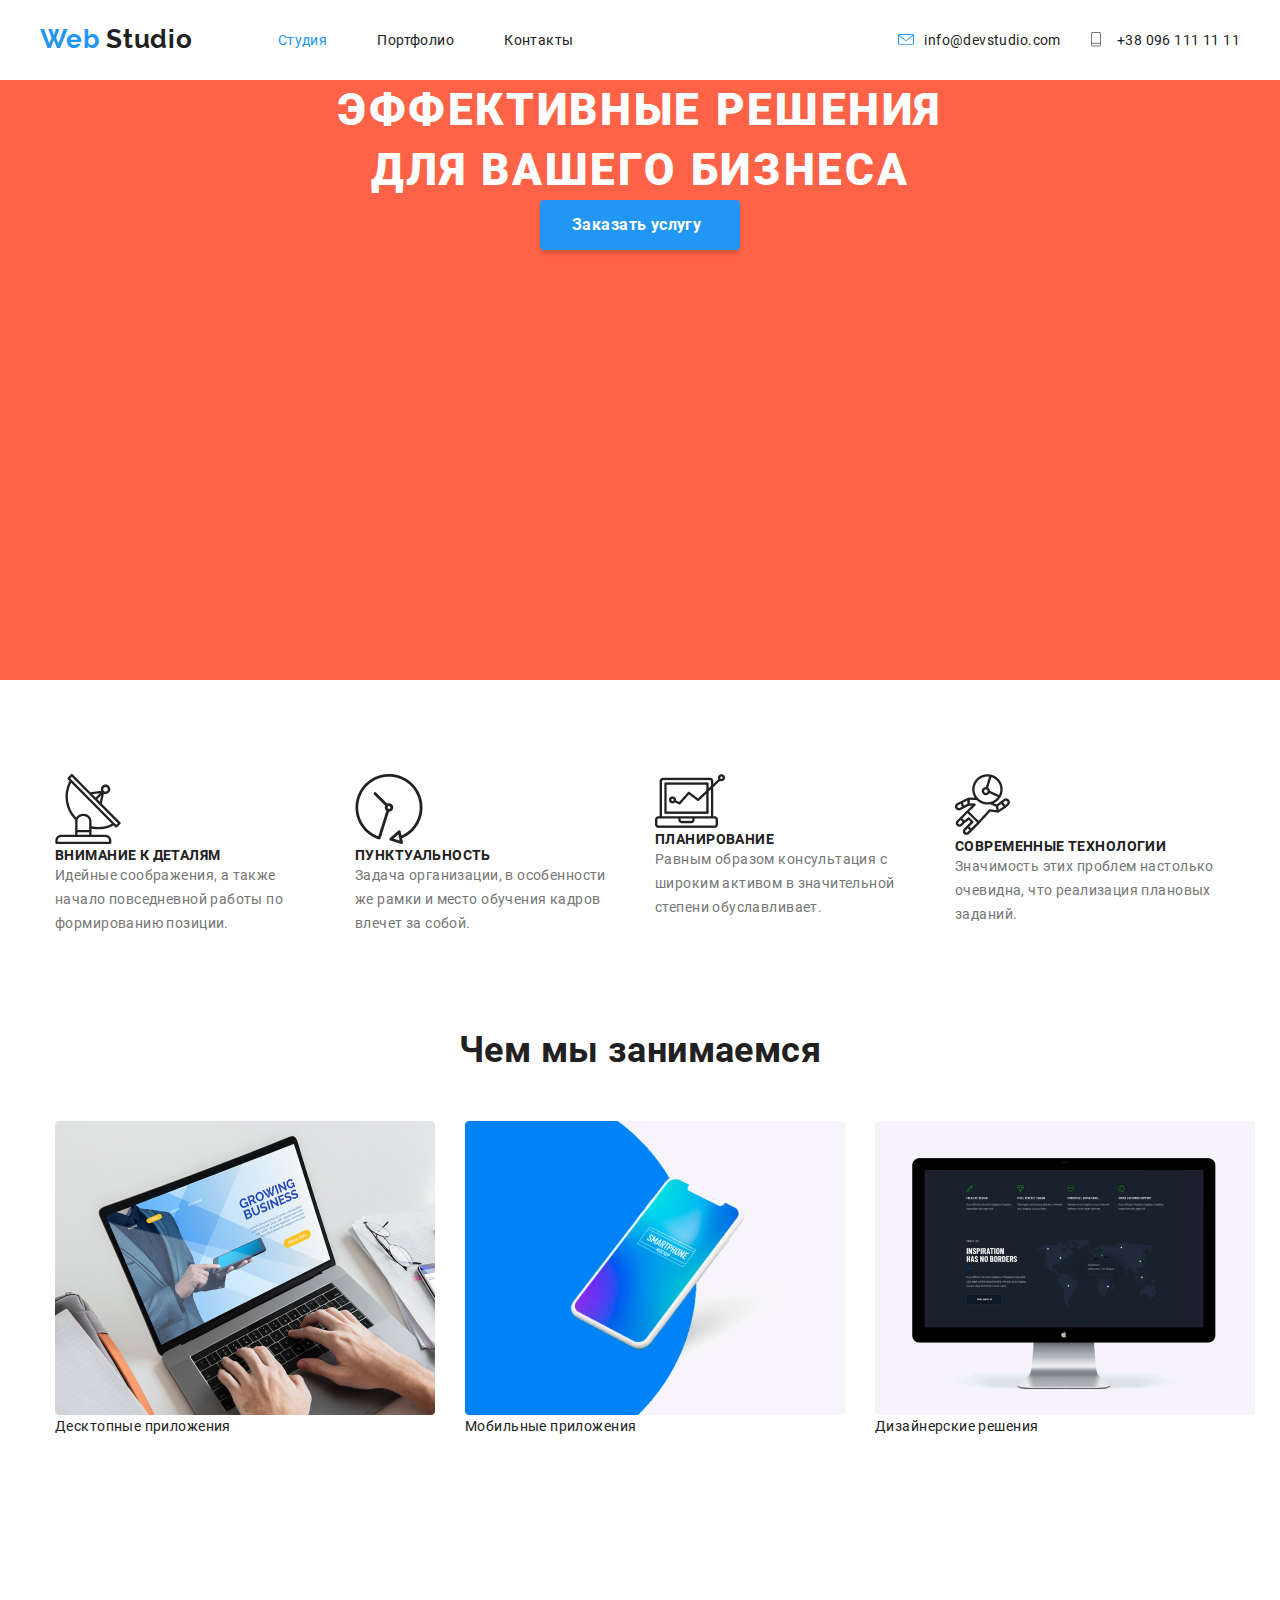
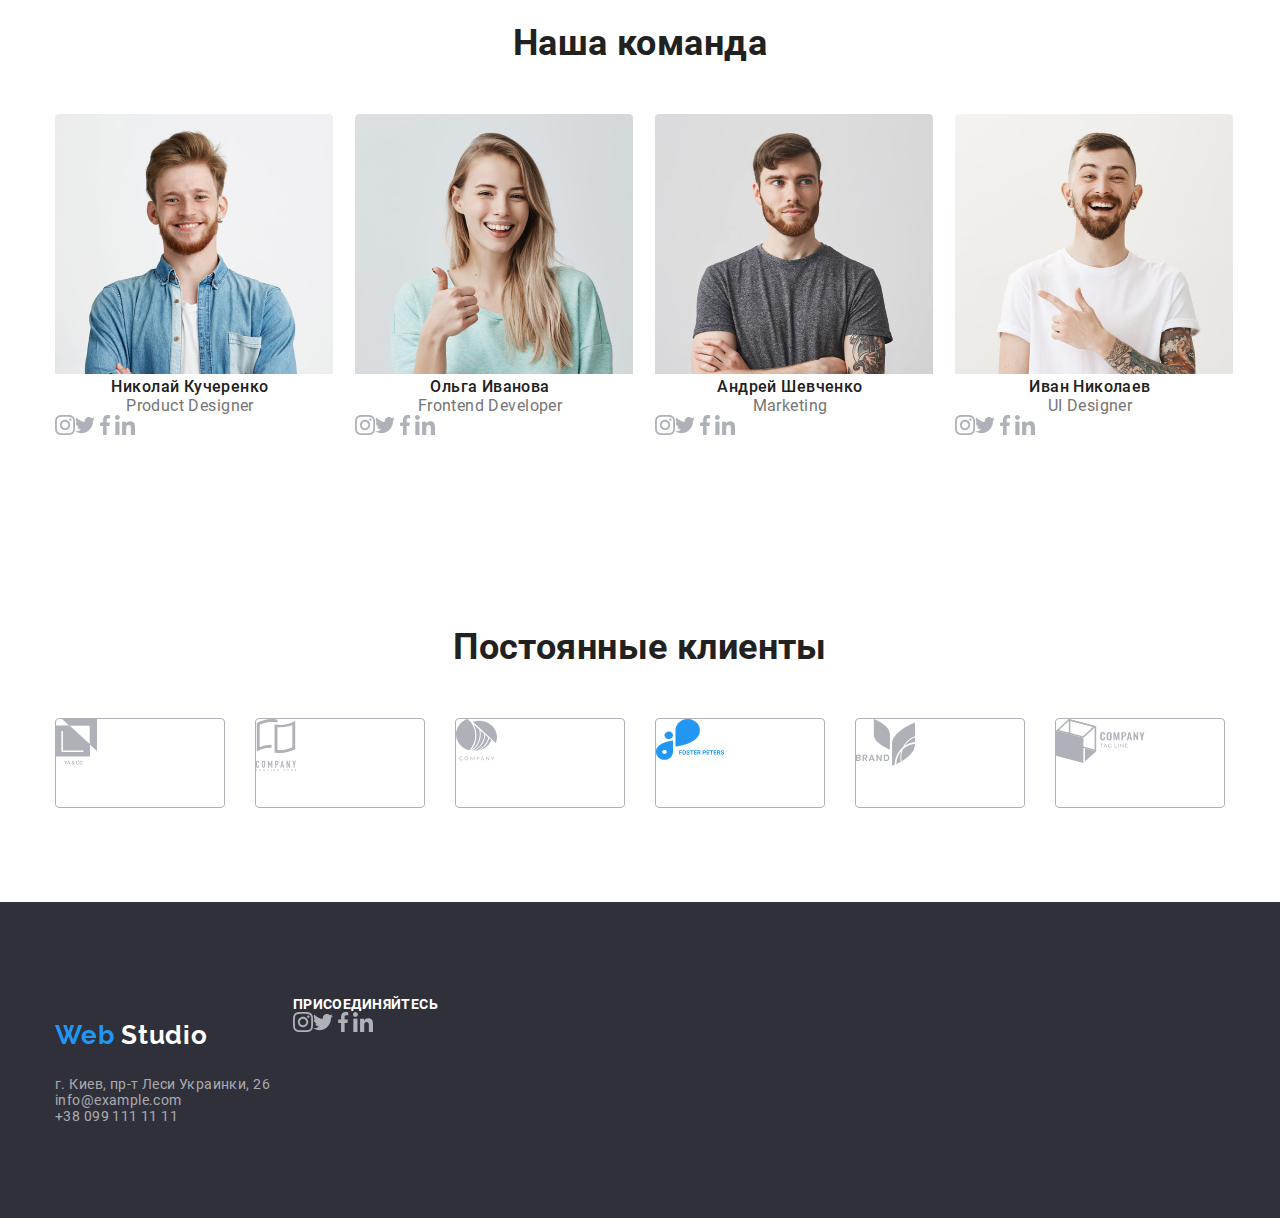
==== goit-markup-hw-03/index.html @ 06dd1770 "HW 3" ====
<!DOCTYPE html>
<html lang="en">
  <head>
    <meta charset="UTF-8" />
    <meta name="viewport" content="width=device-width, initial-scale=1.0" />
    <link rel="stylesheet" href="./css/normalizer.css" />
    <link rel="stylesheet" href="./css/main.css" />
    <link rel="stylesheet" href="./css/header.css" />
    <link rel="stylesheet" href="./css/index.css" />
    <link rel="stylesheet" href="./css/footer.css" />
    <title>Document</title>
  </head>
  <body class="body">
    <!-- Header -->
    <header class="header container">
      <a href="" class="logo-link link"
        ><span class="logo-first-word">Web</span> Studio
      </a>
      <nav class="navigation">
        <ul class="nav-items all-list">
          <li class="nav-item">
            <a href="./index.html" class="nav-link link active-page">Студия</a>
          </li>
          <li class="nav-item">
            <a href="./portfolio.html" class="nav-link link">Портфолио</a>
          </li>
          <li class="nav-item">
            <a href="" class="nav-link link">Контакты</a>
          </li>
        </ul>
      </nav>
      <ul class="contact-items all-list">
        <li class="contscts-item">
          <a href="" class="nav-link email-icon link"> info@devstudio.com</a>
        </li>
        <li class="contscts-item">
          <a href="" class="nav-link phone-icon link">+38 096 111 11 11</a>
        </li>
      </ul>
    </header>

    <!-- Main -->
    <main class="main">
      <section class="hero">
        <h1 class="hero-title">эффективные решения для вашего бизнеса</h1>
        <a href="" class="order-service-link link">Заказать услугу</a>
      </section>

      <!-- Section Advantages -->

      <section class="section container no-padding-bottom">
        <ul class="advantages-items all-list">
          <li class="advantages-item">
            <div class="advantage-icon-wrapper">
              <img
                src="./images/section-advantage/arial.svg"
                alt="details"
                class="advantage-img"
              />
            </div>
            <p class="advantage-title">Внимание к деталям</p>
            <p class="advantage-txt">
              Идейные соображения, а также начало повседневной работы по
              формированию позиции.
            </p>
          </li>
          <li class="advantages-item">
            <div class="advantage-icon-wrapper">
              <img
                src="./images/section-advantage/advantage-clock.png"
                alt="punctual"
                class="advantage-img"
              />
            </div>
            <p class="advantage-title">Пунктуальность</p>
            <p class="advantage-txt">
              Задача организации, в особенности же рамки и место обучения кадров
              влечет за собой.
            </p>
          </li>
          <li class="advantages-item">
            <div class="advantage-icon-wrapper">
              <img
                src="./images/section-advantage/advanttage-graph.png"
                alt="planning"
                class="advantage-img"
              />
            </div>
            <p class="advantage-title">Планирование</p>
            <p class="advantage-txt">
              Равным образом консультация с широким активом в значительной
              степени обуславливает.
            </p>
          </li>
          <li class="advantages-item">
            <div class="advantage-icon-wrapper">
              <img
                src="./images/section-advantage/advantage-astronaut.png"
                alt="technologie"
                class="advantage-img"
              />
            </div>
            <p class="advantage-title">Современные технологии</p>
            <p class="advantage-txt">
              Значимость этих проблем настолько очевидна, что реализация
              плановых заданий.
            </p>
          </li>
        </ul>
      </section>

      <!-- Section What We Do -->

      <section class="section container">
        <h2 class="section-title">Чем мы занимаемся</h2>
        <ul class="list-services all-list">
          <li class="item-service">
            <img
              src="./images/section-service/laptop.png"
              alt="desctop applications"
            />
            <p class="service-title">Десктопные приложения</p>
          </li>
          <li class="item-service">
            <img
              src="./images/section-service/phone.png"
              alt="mobile applications"
            />
            <p class="service-title">Мобильные приложения</p>
          </li>
          <li class="item-service">
            <img
              src="./images/section-service/desctop.png"
              alt="design solutions"
            />
            <p class="service-title">Дизайнерские решения</p>
          </li>
        </ul>
      </section>

      <!-- Section Our Team -->

      <section class="section container">
        <h2 class="section-title">Наша команда</h2>
        <ul class="list-our-team all-list">
          <li class="item-team">
            <img
              src="./images/our-team/john-smith.png"
              alt="john-smith"
              width="278"
              height="260"
            />
            <p class="employee-name">Николай Кучеренко</p>
            <p class="employee-status">Product Designer</p>
            <ul class="list-social-network">
              <li class="item-social-network">
                <a href="" class="link-social-network">
                  <img
                    src="./images/social-network-icons/instagram.svg"
                    alt="instagram"
                  />
                </a>
              </li>
              <li class="item-social-network">
                <a href="" class="link-social-network">
                  <img
                    src="./images/social-network-icons/twitter.svg"
                    alt="twitter"
                  />
                </a>
              </li>
              <li class="item-social-network">
                <a href="" class="link-social-network">
                  <img
                    src="./images/social-network-icons/facebook.svg"
                    alt="facebook"
                  />
                </a>
              </li>
              <li class="item-social-network">
                <a href="" class="link-social-network">
                  <img
                    src="./images/social-network-icons/linkedin.svg"
                    alt="linkedin"
                  />
                </a>
              </li>
            </ul>
          </li>
          <li class="item-team">
            <img
              src="./images/our-team/marta-stewart.png"
              alt="marta-stewart"
              width="278"
              height="260"
            />
            <p class="employee-name">Ольга Иванова</p>
            <p class="employee-status">Frontend Developer</p>
            <ul class="list-social-network">
              <li class="item-social-network">
                <a href="" class="link-social-network">
                  <img
                    src="./images/social-network-icons/instagram.svg"
                    alt="instagram"
                  />
                </a>
              </li>
              <li class="item-social-network">
                <a href="" class="link-social-network">
                  <img
                    src="./images/social-network-icons/twitter.svg"
                    alt="twitter"
                  />
                </a>
              </li>
              <li class="item-social-network">
                <a href="" class="link-social-network">
                  <img
                    src="./images/social-network-icons/facebook.svg"
                    alt="facebook"
                  />
                </a>
              </li>
              <li class="item-social-network">
                <a href="" class="link-social-network">
                  <img
                    src="./images/social-network-icons/linkedin.svg"
                    alt="linkedin"
                  />
                </a>
              </li>
            </ul>
          </li>
          <li class="item-team">
            <img
              src="./images/our-team/robert-jakis.png"
              alt="robert-jakis"
              width="278"
              height="260"
            />
            <p class="employee-name">Андрей Шевченко</p>
            <p class="employee-status">Marketing</p>
            <ul class="list-social-network">
              <li class="item-social-network">
                <a href="" class="link-social-network">
                  <img
                    src="./images/social-network-icons/instagram.svg"
                    alt="instagram"
                  />
                </a>
              </li>
              <li class="item-social-network">
                <a href="" class="link-social-network">
                  <img
                    src="./images/social-network-icons/twitter.svg"
                    alt="twitter"
                  />
                </a>
              </li>
              <li class="item-social-network">
                <a href="" class="link-social-network">
                  <img
                    src="./images/social-network-icons/facebook.svg"
                    alt="facebook"
                  />
                </a>
              </li>
              <li class="item-social-network">
                <a href="" class="link-social-network">
                  <img
                    src="./images/social-network-icons/linkedin.svg"
                    alt="linkedin"
                  />
                </a>
              </li>
            </ul>
          </li>
          <li class="item-team">
            <img
              src="./images/our-team/martin-doe.png"
              alt="martin-doe"
              width="278"
              height="260"
            />
            <p class="employee-name">Иван Николаев</p>
            <p class="employee-status">UI Designer</p>
            <ul class="list-social-network">
              <li class="item-social-network">
                <a href="" class="link-social-network">
                  <img
                    src="./images/social-network-icons/instagram.svg"
                    alt="instagram"
                  />
                </a>
              </li>
              <li class="item-social-network">
                <a href="" class="link-social-network">
                  <img
                    src="./images/social-network-icons/twitter.svg"
                    alt="twitter"
                  />
                </a>
              </li>
              <li class="item-social-network">
                <a href="" class="link-social-network">
                  <img
                    src="./images/social-network-icons/facebook.svg"
                    alt="facebook"
                  />
                </a>
              </li>
              <li class="item-social-network">
                <a href="" class="link-social-network">
                  <img
                    src="./images/social-network-icons/linkedin.svg"
                    alt="linkedin"
                  />
                </a>
              </li>
            </ul>
          </li>
        </ul>
      </section>

      <!-- Section Clietns -->

      <section class="section container">
        <h2 class="section-title">Постоянные клиенты</h2>
        <ul class="list-clients all-list">
          <li class="item-client">
            <a href="" class="clients-link"
              ><img src="./images/clients-logo/client-1.svg" alt="client"
            /></a>
          </li>
          <li class="item-client">
            <a href="" class="clients-link"
              ><img src="./images/clients-logo/client-2.svg" alt="client"
            /></a>
          </li>
          <li class="item-client">
            <a href="" class="clients-link"
              ><img src="./images/clients-logo/client-3.svg" alt="client"
            /></a>
          </li>
          <li class="item-client">
            <a href="" class="clients-link"
              ><img src="./images/clients-logo/client-4.svg" alt="client"
            /></a>
          </li>
          <li class="item-client">
            <a href="" class="clients-link"
              ><img src="./images/clients-logo/client-5.svg" alt="client"
            /></a>
          </li>
          <li class="item-client">
            <a href="" class="clients-link"
              ><img src="./images/clients-logo/client-6.svg" alt="client"
            /></a>
          </li>
        </ul>
      </section>
    </main>

    <!-- Footer -->

    <footer class="footer">
      <div class="container footer-flex">
        <div class="footer-address">
          <a href="/" class="logo-link link">
            <span class="logo-first-word">Web</span> Studio
          </a>
          <p class="adress">г. Киев, пр-т Леси Украинки, 26</p>
          <p class="email">info@example.com</p>
          <p class="phone-number">+38 099 111 11 11</p>
        </div>
        <div class="footer-info">
          <p class="footer-item-title">присоединяйтесь</p>
          <ul class="list-social-network">
            <li class="item-social-network">
              <a href="" class="link-social-network">
                <img
                  src="./images/social-network-icons/instagram.svg"
                  alt="instagram"
                />
              </a>
            </li>
            <li class="item-social-network">
              <a href="" class="link-social-network">
                <img
                  src="./images/social-network-icons/twitter.svg"
                  alt="twitter"
                />
              </a>
            </li>
            <li class="item-social-network">
              <a href="" class="link-social-network">
                <img
                  src="./images/social-network-icons/facebook.svg"
                  alt="facebook"
                />
              </a>
            </li>
            <li class="item-social-network">
              <a href="" class="link-social-network">
                <img
                  src="./images/social-network-icons/linkedin.svg"
                  alt="linkedin"
                />
              </a>
            </li>
          </ul>
        </div>
        <div class="footer-form"></div>
      </div>
    </footer>
  </body>
</html>
---- goit-markup-hw-03/css/normalizer.css ----
/*! normalize.css v8.0.1 | MIT License | github.com/necolas/normalize.css */

/* Document
   ========================================================================== */

/**
 * 1. Correct the line height in all browsers.
 * 2. Prevent adjustments of font size after orientation changes in iOS.
 */

html {
  line-height: 1.15; /* 1 */
  -webkit-text-size-adjust: 100%; /* 2 */
}

/* Sections
     ========================================================================== */

/**
   * Remove the margin in all browsers.
   */

body {
  margin: 0;
}

/**
   * Render the `main` element consistently in IE.
   */

main {
  display: block;
}

/**
   * Correct the font size and margin on `h1` elements within `section` and
   * `article` contexts in Chrome, Firefox, and Safari.
   */

h1 {
  font-size: 2em;
  margin: 0.67em 0;
}

/* Grouping content
     ========================================================================== */

/**
   * 1. Add the correct box sizing in Firefox.
   * 2. Show the overflow in Edge and IE.
   */

hr {
  box-sizing: content-box; /* 1 */
  height: 0; /* 1 */
  overflow: visible; /* 2 */
}

/**
   * 1. Correct the inheritance and scaling of font size in all browsers.
   * 2. Correct the odd `em` font sizing in all browsers.
   */

pre {
  font-family: monospace, monospace; /* 1 */
  font-size: 1em; /* 2 */
}

/* Text-level semantics
     ========================================================================== */

/**
   * Remove the gray background on active links in IE 10.
   */

a {
  background-color: transparent;
}

/**
   * 1. Remove the bottom border in Chrome 57-
   * 2. Add the correct text decoration in Chrome, Edge, IE, Opera, and Safari.
   */

abbr[title] {
  border-bottom: none; /* 1 */
  text-decoration: underline; /* 2 */
  text-decoration: underline dotted; /* 2 */
}

/**
   * Add the correct font weight in Chrome, Edge, and Safari.
   */

b,
strong {
  font-weight: bolder;
}

/**
   * 1. Correct the inheritance and scaling of font size in all browsers.
   * 2. Correct the odd `em` font sizing in all browsers.
   */

code,
kbd,
samp {
  font-family: monospace, monospace; /* 1 */
  font-size: 1em; /* 2 */
}

/**
   * Add the correct font size in all browsers.
   */

small {
  font-size: 80%;
}

/**
   * Prevent `sub` and `sup` elements from affecting the line height in
   * all browsers.
   */

sub,
sup {
  font-size: 75%;
  line-height: 0;
  position: relative;
  vertical-align: baseline;
}

sub {
  bottom: -0.25em;
}

sup {
  top: -0.5em;
}

/* Embedded content
     ========================================================================== */

/**
   * Remove the border on images inside links in IE 10.
   */

img {
  border-style: none;
}

/* Forms
     ========================================================================== */

/**
   * 1. Change the font styles in all browsers.
   * 2. Remove the margin in Firefox and Safari.
   */

button,
input,
optgroup,
select,
textarea {
  font-family: inherit; /* 1 */
  font-size: 100%; /* 1 */
  line-height: 1.15; /* 1 */
  margin: 0; /* 2 */
}

/**
   * Show the overflow in IE.
   * 1. Show the overflow in Edge.
   */

button,
input {
  /* 1 */
  overflow: visible;
}

/**
   * Remove the inheritance of text transform in Edge, Firefox, and IE.
   * 1. Remove the inheritance of text transform in Firefox.
   */

button,
select {
  /* 1 */
  text-transform: none;
}

/**
   * Correct the inability to style clickable types in iOS and Safari.
   */

button,
[type="button"],
[type="reset"],
[type="submit"] {
  -webkit-appearance: button;
}

/**
   * Remove the inner border and padding in Firefox.
   */

button::-moz-focus-inner,
[type="button"]::-moz-focus-inner,
[type="reset"]::-moz-focus-inner,
[type="submit"]::-moz-focus-inner {
  border-style: none;
  padding: 0;
}

/**
   * Restore the focus styles unset by the previous rule.
   */

button:-moz-focusring,
[type="button"]:-moz-focusring,
[type="reset"]:-moz-focusring,
[type="submit"]:-moz-focusring {
  outline: 1px dotted ButtonText;
}

/**
   * Correct the padding in Firefox.
   */

fieldset {
  padding: 0.35em 0.75em 0.625em;
}

/**
   * 1. Correct the text wrapping in Edge and IE.
   * 2. Correct the color inheritance from `fieldset` elements in IE.
   * 3. Remove the padding so developers are not caught out when they zero out
   *    `fieldset` elements in all browsers.
   */

legend {
  box-sizing: border-box; /* 1 */
  color: inherit; /* 2 */
  display: table; /* 1 */
  max-width: 100%; /* 1 */
  padding: 0; /* 3 */
  white-space: normal; /* 1 */
}

/**
   * Add the correct vertical alignment in Chrome, Firefox, and Opera.
   */

progress {
  vertical-align: baseline;
}

/**
   * Remove the default vertical scrollbar in IE 10+.
   */

textarea {
  overflow: auto;
}

/**
   * 1. Add the correct box sizing in IE 10.
   * 2. Remove the padding in IE 10.
   */

[type="checkbox"],
[type="radio"] {
  box-sizing: border-box; /* 1 */
  padding: 0; /* 2 */
}

/**
   * Correct the cursor style of increment and decrement buttons in Chrome.
   */

[type="number"]::-webkit-inner-spin-button,
[type="number"]::-webkit-outer-spin-button {
  height: auto;
}

/**
   * 1. Correct the odd appearance in Chrome and Safari.
   * 2. Correct the outline style in Safari.
   */

[type="search"] {
  -webkit-appearance: textfield; /* 1 */
  outline-offset: -2px; /* 2 */
}

/**
   * Remove the inner padding in Chrome and Safari on macOS.
   */

[type="search"]::-webkit-search-decoration {
  -webkit-appearance: none;
}

/**
   * 1. Correct the inability to style clickable types in iOS and Safari.
   * 2. Change font properties to `inherit` in Safari.
   */

::-webkit-file-upload-button {
  -webkit-appearance: button; /* 1 */
  font: inherit; /* 2 */
}

/* Interactive
     ========================================================================== */

/*
   * Add the correct display in Edge, IE 10+, and Firefox.
   */

details {
  display: block;
}

/*
   * Add the correct display in all browsers.
   */

summary {
  display: list-item;
}

/* Misc
     ========================================================================== */

/**
   * Add the correct display in IE 10+.
   */

template {
  display: none;
}

/**
   * Add the correct display in IE 10.
   */

[hidden] {
  display: none;
}
---- goit-markup-hw-03/css/main.css ----
@import "./colors.css";
@import "./fonts.css";

* {
  margin: 0;
  padding: 0;
  box-sizing: border-box;
}

.container {
  width: 1200px;
  padding: 94px 15px;
  margin: auto;
}

.body {
  font-family: Roboto;
  font-style: normal;
  font-weight: normal;
  font-size: 14px;
  line-height: 16px;
  letter-spacing: 0.03em;
  color: var(--text-color-primery);
}

.link {
  text-decoration: none;
  color: var(--text-color-primery);
}

ul,
.all-list {
  list-style: none;
}

.no-padding-bottom {
  padding-bottom: 0;
}

.list-social-network {
  display: flex;
}
---- goit-markup-hw-03/css/header.css ----
@import "./colors.css";
@import "./fonts.css";

/* header */

.header {
  display: flex;
  width: 1230px;
  padding: 0 15px;
  margin: auto;
  flex-direction: row;
  align-items: center;
}

.logo-link {
  display: inline-block;

  font-family: Raleway;
  font-style: normal;
  font-weight: bold;
  font-size: 26px;
  line-height: 31px;
  letter-spacing: 0.03em;

  padding-top: 24px;
  padding-bottom: 25px;

  margin-right: 85px;
}

.logo-link > .logo-first-word {
  color: var(--accent-color);
}

.nav-link:hover,
.nav-link:focus {
  color: var(--accent-color);
}

.active-page {
  color: var(--accent-color);
}

.nav-items {
  display: flex;
}

.nav-link {
  display: block;
  padding-top: 32px;
  padding-bottom: 32px;

  /* text-align: center; */
}

.phone-icon::before,
.email-icon::before {
  content: "";
  display: block;
  float: left;
  width: 16px;
  height: 15px;
  margin: 0 10px 0 0;
}

.phone-icon::before {
  background: url("../images/header/icon-phone.svg") no-repeat;
}

.email-icon::before {
  background: url("../images/header/icon-email.svg") no-repeat;
  background-position: center;
}

.contact-items {
  display: flex;
  margin-left: auto;
}

.nav-item:not(:last-child) {
  margin-right: 50px;
}

.contscts-item:not(:last-child) {
  margin-right: 30px;
}
---- goit-markup-hw-03/css/index.css ----
@import "./colors.css";
@import "./fonts.css";

/* hero */

.hero {
  height: 600px;
  background-color: #ff6347;
}

.hero-title {
  display: block;
  padding: 0;
  width: 696px;
  margin: auto;

  font-weight: 900;
  font-size: 44px;
  line-height: 60px;
  text-align: center;
  letter-spacing: 0.06em;
  text-transform: uppercase;

  color: var(--title-primery-color);
}

.order-service-link {
  display: block;
  margin: auto;
  width: 200px;

  padding: 10px 32px;
  background: var(--accent-color);
  color: var(--title-primery-color);

  box-shadow: 0px 4px 4px rgba(0, 0, 0, 0.15);
  border-radius: 4px;

  font-weight: bold;
  font-size: 16px;
  line-height: 30px;
}

/* section all*/

.section-title {
  font-weight: bold;
  font-size: 36px;
  line-height: 42px;
  text-align: center;
  margin-bottom: 50px;
}

/* section advantage */

.advantage-title {
  font-weight: bold;
  line-height: 16px;
  text-transform: uppercase;
}

.advantage-txt {
  font-weight: normal;
  line-height: 24px;
  color: var(--text-color-secondary);
}

.advantages-items {
  display: flex;
}

.advantages-item {
  width: 270px;
}

.advantages-item:not(:last-child) {
  margin-right: 30px;
}

/* what we do */

.list-services {
  display: flex;
}

.item-service {
  width: 380px;
}

.item-service:not(:last-child) {
  margin-right: 30px;
}

/* section our team */

.employee-name,
.employee-status {
  font-size: 16px;
  line-height: 19px;
  text-align: center;
}

.employee-name {
  font-weight: 500;
}

.employee-status {
  color: var(--text-color-secondary);
}

.list-our-team {
  display: flex;
}

.item-team {
  width: 270px;
}

.item-team:not(:last-child) {
  margin-right: 30px;
}

.list-social-network {
  display: flex;
}

/* section clients */

.list-clients {
  display: flex;
}

.item-client:not(:last-child) {
  margin-right: 30px;
}

.clients-link {
  display: block;
  width: 170px;
  height: 90px;
  border: 1px solid #afb1b8;
  border-radius: 4px;
}
---- goit-markup-hw-03/css/footer.css ----
@import "./colors.css";
@import "./fonts.css";

.footer {
  color: var(--footer-primery-color);
  background-color: var(--footer-background-color);
}

.footer .logo-link {
  color: var(--footer-secondary-color);
}

.footer-flex {
    display: flex;
}

.footer-item-title {
  font-weight: bold;
  color: var(--title-primery-color);
  text-transform: uppercase;
}

.footer > .adress {
  color: var(--footer-secondary-color);
}
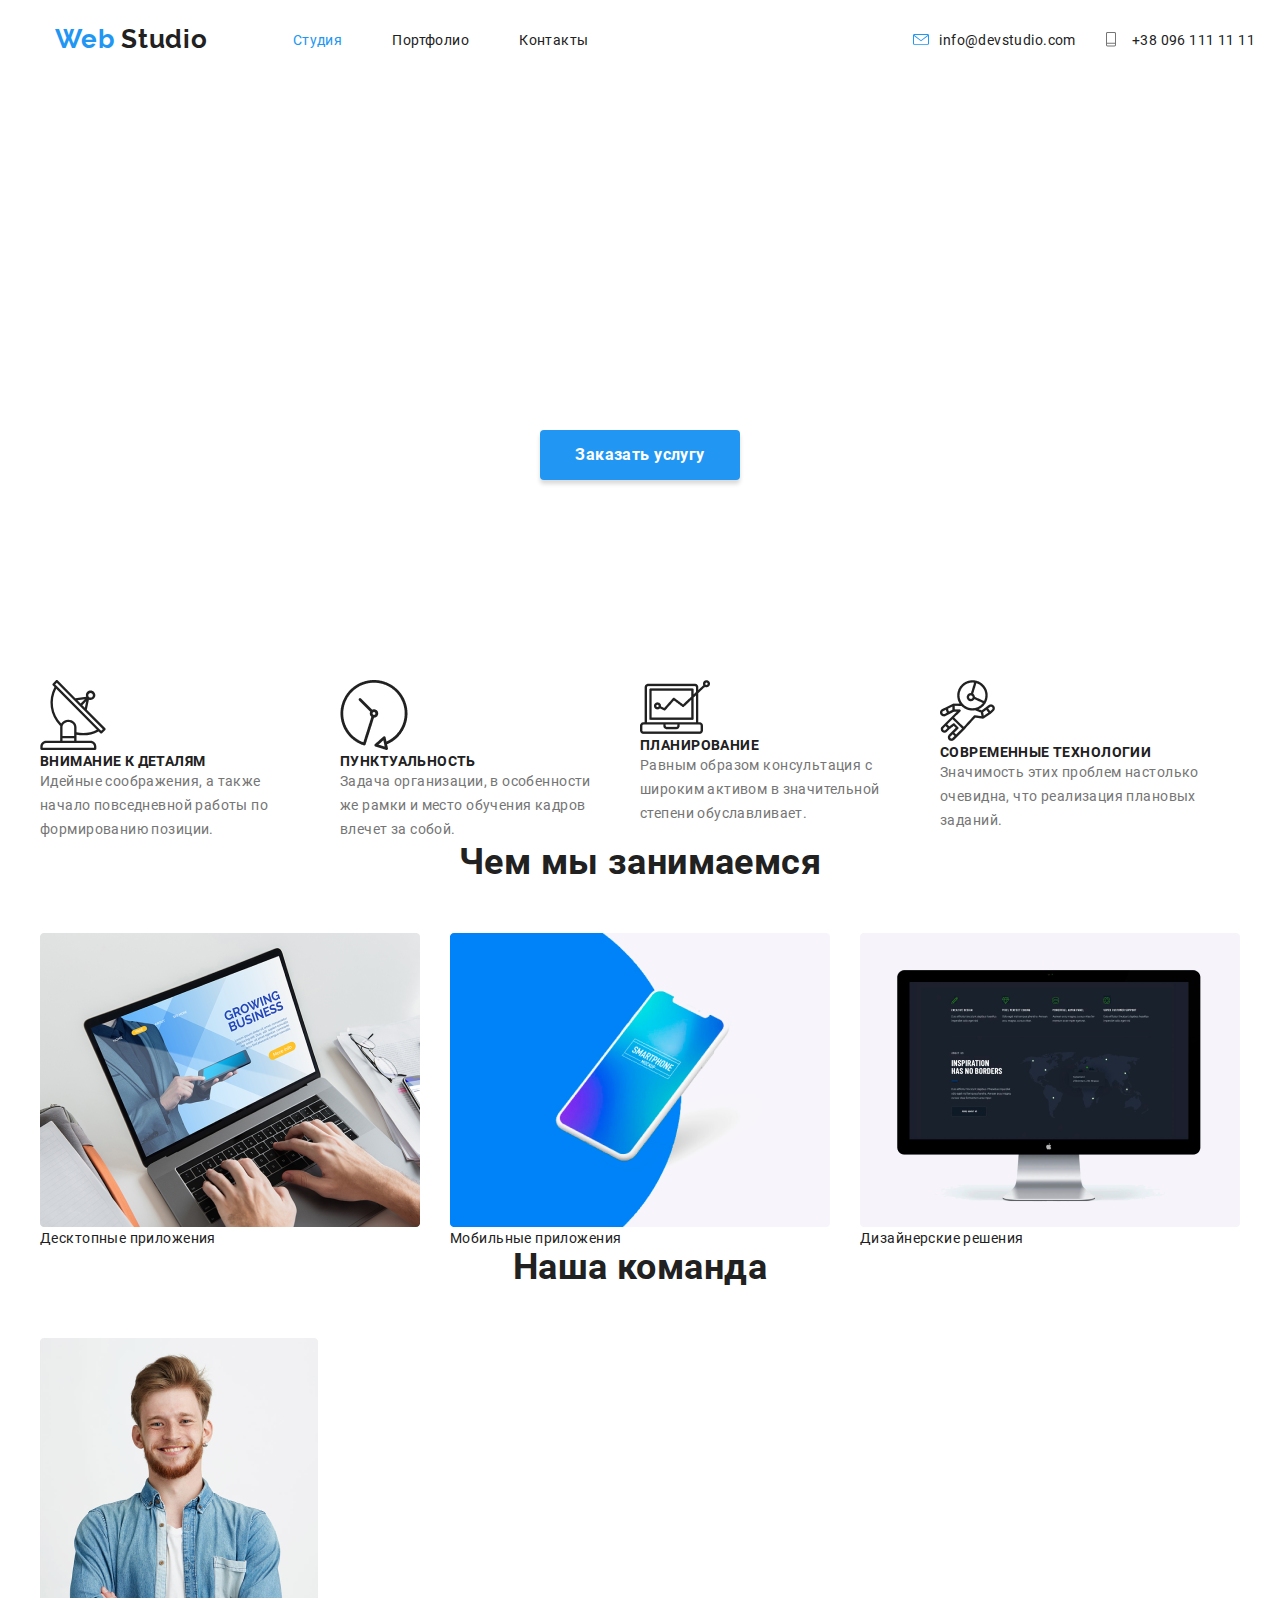
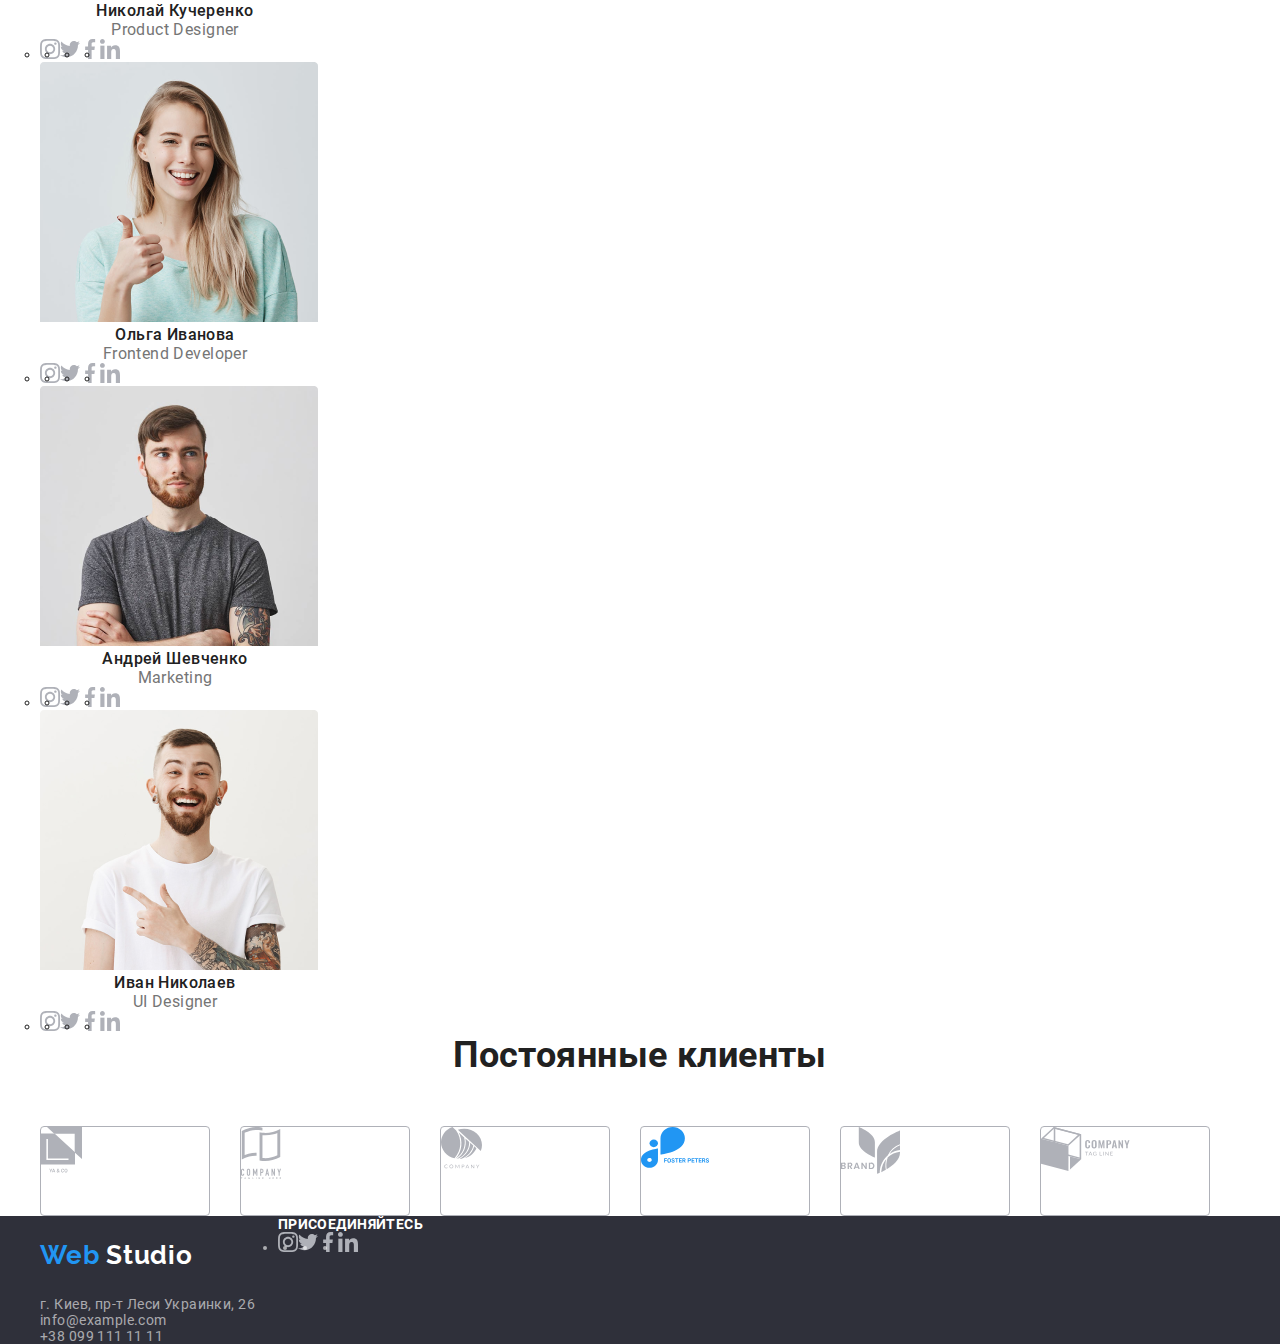
==== commit 8024895a: "HW 3 - 6" ====
--- a/goit-markup-hw-03/index.html
+++ b/goit-markup-hw-03/index.html
@@ -12,32 +12,37 @@
   </head>
   <body class="body">
     <!-- Header -->
-    <header class="header container">
-      <a href="" class="logo-link link"
-        ><span class="logo-first-word">Web</span> Studio
-      </a>
-      <nav class="navigation">
-        <ul class="nav-items all-list">
-          <li class="nav-item">
-            <a href="./index.html" class="nav-link link active-page">Студия</a>
-          </li>
-          <li class="nav-item">
-            <a href="./portfolio.html" class="nav-link link">Портфолио</a>
-          </li>
-          <li class="nav-item">
-            <a href="" class="nav-link link">Контакты</a>
+
+    <div class="container">
+      <header class="header">
+        <a href="/" class="logo-link link"
+          ><span class="logo-first-word">Web</span> Studio
+        </a>
+        <nav class="navigation">
+          <ul class="nav-list all-list">
+            <li class="nav-list-item">
+              <a href="./index.html" class="nav-link link active-page"
+                >Студия</a
+              >
+            </li>
+            <li class="nav-list-item">
+              <a href="./portfolio.html" class="nav-link link">Портфолио</a>
+            </li>
+            <li class="nav-list-item">
+              <a href="" class="nav-link link">Контакты</a>
+            </li>
+          </ul>
+        </nav>
+        <ul class="nav-list contacts-list all-list">
+          <li class="contscts-item">
+            <a href="" class="nav-link email-icon link"> info@devstudio.com</a>
+          </li>
+          <li class="contscts-item">
+            <a href="" class="nav-link phone-icon link">+38 096 111 11 11</a>
           </li>
         </ul>
-      </nav>
-      <ul class="contact-items all-list">
-        <li class="contscts-item">
-          <a href="" class="nav-link email-icon link"> info@devstudio.com</a>
-        </li>
-        <li class="contscts-item">
-          <a href="" class="nav-link phone-icon link">+38 096 111 11 11</a>
-        </li>
-      </ul>
-    </header>
+      </header>
+    </div>
 
     <!-- Main -->
     <main class="main">
@@ -140,186 +145,183 @@
 
       <!-- Section Our Team -->
 
-      <section class="section container">
-        <h2 class="section-title">Наша команда</h2>
-        <ul class="list-our-team all-list">
-          <li class="item-team">
-            <img
-              src="./images/our-team/john-smith.png"
-              alt="john-smith"
-              width="278"
-              height="260"
-            />
-            <p class="employee-name">Николай Кучеренко</p>
-            <p class="employee-status">Product Designer</p>
-            <ul class="list-social-network">
-              <li class="item-social-network">
-                <a href="" class="link-social-network">
-                  <img
-                    src="./images/social-network-icons/instagram.svg"
-                    alt="instagram"
-                  />
-                </a>
-              </li>
-              <li class="item-social-network">
-                <a href="" class="link-social-network">
-                  <img
-                    src="./images/social-network-icons/twitter.svg"
-                    alt="twitter"
-                  />
-                </a>
-              </li>
-              <li class="item-social-network">
-                <a href="" class="link-social-network">
-                  <img
-                    src="./images/social-network-icons/facebook.svg"
-                    alt="facebook"
-                  />
-                </a>
-              </li>
-              <li class="item-social-network">
-                <a href="" class="link-social-network">
-                  <img
-                    src="./images/social-network-icons/linkedin.svg"
-                    alt="linkedin"
-                  />
-                </a>
-              </li>
-            </ul>
-          </li>
-          <li class="item-team">
-            <img
-              src="./images/our-team/marta-stewart.png"
-              alt="marta-stewart"
-              width="278"
-              height="260"
-            />
-            <p class="employee-name">Ольга Иванова</p>
-            <p class="employee-status">Frontend Developer</p>
-            <ul class="list-social-network">
-              <li class="item-social-network">
-                <a href="" class="link-social-network">
-                  <img
-                    src="./images/social-network-icons/instagram.svg"
-                    alt="instagram"
-                  />
-                </a>
-              </li>
-              <li class="item-social-network">
-                <a href="" class="link-social-network">
-                  <img
-                    src="./images/social-network-icons/twitter.svg"
-                    alt="twitter"
-                  />
-                </a>
-              </li>
-              <li class="item-social-network">
-                <a href="" class="link-social-network">
-                  <img
-                    src="./images/social-network-icons/facebook.svg"
-                    alt="facebook"
-                  />
-                </a>
-              </li>
-              <li class="item-social-network">
-                <a href="" class="link-social-network">
-                  <img
-                    src="./images/social-network-icons/linkedin.svg"
-                    alt="linkedin"
-                  />
-                </a>
-              </li>
-            </ul>
-          </li>
-          <li class="item-team">
-            <img
-              src="./images/our-team/robert-jakis.png"
-              alt="robert-jakis"
-              width="278"
-              height="260"
-            />
-            <p class="employee-name">Андрей Шевченко</p>
-            <p class="employee-status">Marketing</p>
-            <ul class="list-social-network">
-              <li class="item-social-network">
-                <a href="" class="link-social-network">
-                  <img
-                    src="./images/social-network-icons/instagram.svg"
-                    alt="instagram"
-                  />
-                </a>
-              </li>
-              <li class="item-social-network">
-                <a href="" class="link-social-network">
-                  <img
-                    src="./images/social-network-icons/twitter.svg"
-                    alt="twitter"
-                  />
-                </a>
-              </li>
-              <li class="item-social-network">
-                <a href="" class="link-social-network">
-                  <img
-                    src="./images/social-network-icons/facebook.svg"
-                    alt="facebook"
-                  />
-                </a>
-              </li>
-              <li class="item-social-network">
-                <a href="" class="link-social-network">
-                  <img
-                    src="./images/social-network-icons/linkedin.svg"
-                    alt="linkedin"
-                  />
-                </a>
-              </li>
-            </ul>
-          </li>
-          <li class="item-team">
-            <img
-              src="./images/our-team/martin-doe.png"
-              alt="martin-doe"
-              width="278"
-              height="260"
-            />
-            <p class="employee-name">Иван Николаев</p>
-            <p class="employee-status">UI Designer</p>
-            <ul class="list-social-network">
-              <li class="item-social-network">
-                <a href="" class="link-social-network">
-                  <img
-                    src="./images/social-network-icons/instagram.svg"
-                    alt="instagram"
-                  />
-                </a>
-              </li>
-              <li class="item-social-network">
-                <a href="" class="link-social-network">
-                  <img
-                    src="./images/social-network-icons/twitter.svg"
-                    alt="twitter"
-                  />
-                </a>
-              </li>
-              <li class="item-social-network">
-                <a href="" class="link-social-network">
-                  <img
-                    src="./images/social-network-icons/facebook.svg"
-                    alt="facebook"
-                  />
-                </a>
-              </li>
-              <li class="item-social-network">
-                <a href="" class="link-social-network">
-                  <img
-                    src="./images/social-network-icons/linkedin.svg"
-                    alt="linkedin"
-                  />
-                </a>
-              </li>
-            </ul>
-          </li>
-        </ul>
+      <section class="section">
+        <div class="container">
+          <h2 class="section-title">Наша команда</h2>
+          <ul class="section-list all-list">
+            <li class="list-item item-team">
+              <img
+                src="./images/our-team/john-smith.png"
+                alt="john-smith"
+                width="278"
+                height="260"
+              />
+              <p class="employee-name">Николай Кучеренко</p>
+              <p class="employee-status">Product Designer</p>
+              <ul class="list-social-network">
+                <li class="item-social-network">
+                  <a href="" class="social-icon i-instagram"></a>
+                </li>
+                <li class="item-social-network">
+                  <a href="" class="link-social-network">
+                    <img
+                      src="./images/social-network-icons/twitter.svg"
+                      alt="twitter"
+                    />
+                  </a>
+                </li>
+                <li class="item-social-network">
+                  <a href="" class="link-social-network">
+                    <img
+                      src="./images/social-network-icons/facebook.svg"
+                      alt="facebook"
+                    />
+                  </a>
+                </li>
+                <li class="item-social-network">
+                  <a href="" class="link-social-network">
+                    <img
+                      src="./images/social-network-icons/linkedin.svg"
+                      alt="linkedin"
+                    />
+                  </a>
+                </li>
+              </ul>
+            </li>
+            <li class="item-team">
+              <img
+                src="./images/our-team/marta-stewart.png"
+                alt="marta-stewart"
+                width="278"
+                height="260"
+              />
+              <p class="employee-name">Ольга Иванова</p>
+              <p class="employee-status">Frontend Developer</p>
+              <ul class="list-social-network">
+                <li class="item-social-network">
+                  <a href="" class="link-social-network">
+                    <img
+                      src="./images/social-network-icons/instagram.svg"
+                      alt="instagram"
+                    />
+                  </a>
+                </li>
+                <li class="item-social-network">
+                  <a href="" class="link-social-network">
+                    <img
+                      src="./images/social-network-icons/twitter.svg"
+                      alt="twitter"
+                    />
+                  </a>
+                </li>
+                <li class="item-social-network">
+                  <a href="" class="link-social-network">
+                    <img
+                      src="./images/social-network-icons/facebook.svg"
+                      alt="facebook"
+                    />
+                  </a>
+                </li>
+                <li class="item-social-network">
+                  <a href="" class="link-social-network">
+                    <img
+                      src="./images/social-network-icons/linkedin.svg"
+                      alt="linkedin"
+                    />
+                  </a>
+                </li>
+              </ul>
+            </li>
+            <li class="item-team">
+              <img
+                src="./images/our-team/robert-jakis.png"
+                alt="robert-jakis"
+                width="278"
+                height="260"
+              />
+              <p class="employee-name">Андрей Шевченко</p>
+              <p class="employee-status">Marketing</p>
+              <ul class="list-social-network">
+                <li class="item-social-network">
+                  <a href="" class="link-social-network">
+                    <img
+                      src="./images/social-network-icons/instagram.svg"
+                      alt="instagram"
+                    />
+                  </a>
+                </li>
+                <li class="item-social-network">
+                  <a href="" class="link-social-network">
+                    <img
+                      src="./images/social-network-icons/twitter.svg"
+                      alt="twitter"
+                    />
+                  </a>
+                </li>
+                <li class="item-social-network">
+                  <a href="" class="link-social-network">
+                    <img
+                      src="./images/social-network-icons/facebook.svg"
+                      alt="facebook"
+                    />
+                  </a>
+                </li>
+                <li class="item-social-network">
+                  <a href="" class="link-social-network">
+                    <img
+                      src="./images/social-network-icons/linkedin.svg"
+                      alt="linkedin"
+                    />
+                  </a>
+                </li>
+              </ul>
+            </li>
+            <li class="item-team">
+              <img
+                src="./images/our-team/martin-doe.png"
+                alt="martin-doe"
+                width="278"
+                height="260"
+              />
+              <p class="employee-name">Иван Николаев</p>
+              <p class="employee-status">UI Designer</p>
+              <ul class="list-social-network">
+                <li class="item-social-network">
+                  <a href="" class="link-social-network">
+                    <img
+                      src="./images/social-network-icons/instagram.svg"
+                      alt="instagram"
+                    />
+                  </a>
+                </li>
+                <li class="item-social-network">
+                  <a href="" class="link-social-network">
+                    <img
+                      src="./images/social-network-icons/twitter.svg"
+                      alt="twitter"
+                    />
+                  </a>
+                </li>
+                <li class="item-social-network">
+                  <a href="" class="link-social-network">
+                    <img
+                      src="./images/social-network-icons/facebook.svg"
+                      alt="facebook"
+                    />
+                  </a>
+                </li>
+                <li class="item-social-network">
+                  <a href="" class="link-social-network">
+                    <img
+                      src="./images/social-network-icons/linkedin.svg"
+                      alt="linkedin"
+                    />
+                  </a>
+                </li>
+              </ul>
+            </li>
+          </ul>
+        </div>
       </section>
 
       <!-- Section Clietns -->
--- a/goit-markup-hw-03/css/main.css
+++ b/goit-markup-hw-03/css/main.css
@@ -9,7 +9,7 @@
 
 .container {
   width: 1200px;
-  padding: 94px 15px;
+  /* padding: 94px 15px; */
   margin: auto;
 }
 
@@ -28,7 +28,6 @@
   color: var(--text-color-primery);
 }
 
-ul,
 .all-list {
   list-style: none;
 }
@@ -40,3 +39,15 @@
 .list-social-network {
   display: flex;
 }
+
+.social-icon {
+  display: inline-block;
+  width: 20px;
+  height: 20px;
+  background-repeat: no-repeat;
+  background-size: contain;
+}
+
+.i-instagram {
+  background-image: url("../images/social-network-icons/instagram.svg");
+}
--- a/goit-markup-hw-03/css/header.css
+++ b/goit-markup-hw-03/css/header.css
@@ -41,7 +41,8 @@
   color: var(--accent-color);
 }
 
-.nav-items {
+.nav-list,
+.contacts-list {
   display: flex;
 }
 
@@ -72,12 +73,11 @@
   background-position: center;
 }
 
-.contact-items {
-  display: flex;
+.contacts-list {
   margin-left: auto;
 }
 
-.nav-item:not(:last-child) {
+.nav-list-item:not(:last-child) {
   margin-right: 50px;
 }
 
--- a/goit-markup-hw-03/css/index.css
+++ b/goit-markup-hw-03/css/index.css
@@ -5,14 +5,17 @@
 
 .hero {
   height: 600px;
-  background-color: #ff6347;
+  background-image: url('../images/hero-image.jpeg');
+  text-align: center;
+  padding-top: 200px;
 }
 
 .hero-title {
-  display: block;
+  display: inline-block;
   padding: 0;
   width: 696px;
   margin: auto;
+  margin-bottom: 30px;
 
   font-weight: 900;
   font-size: 44px;
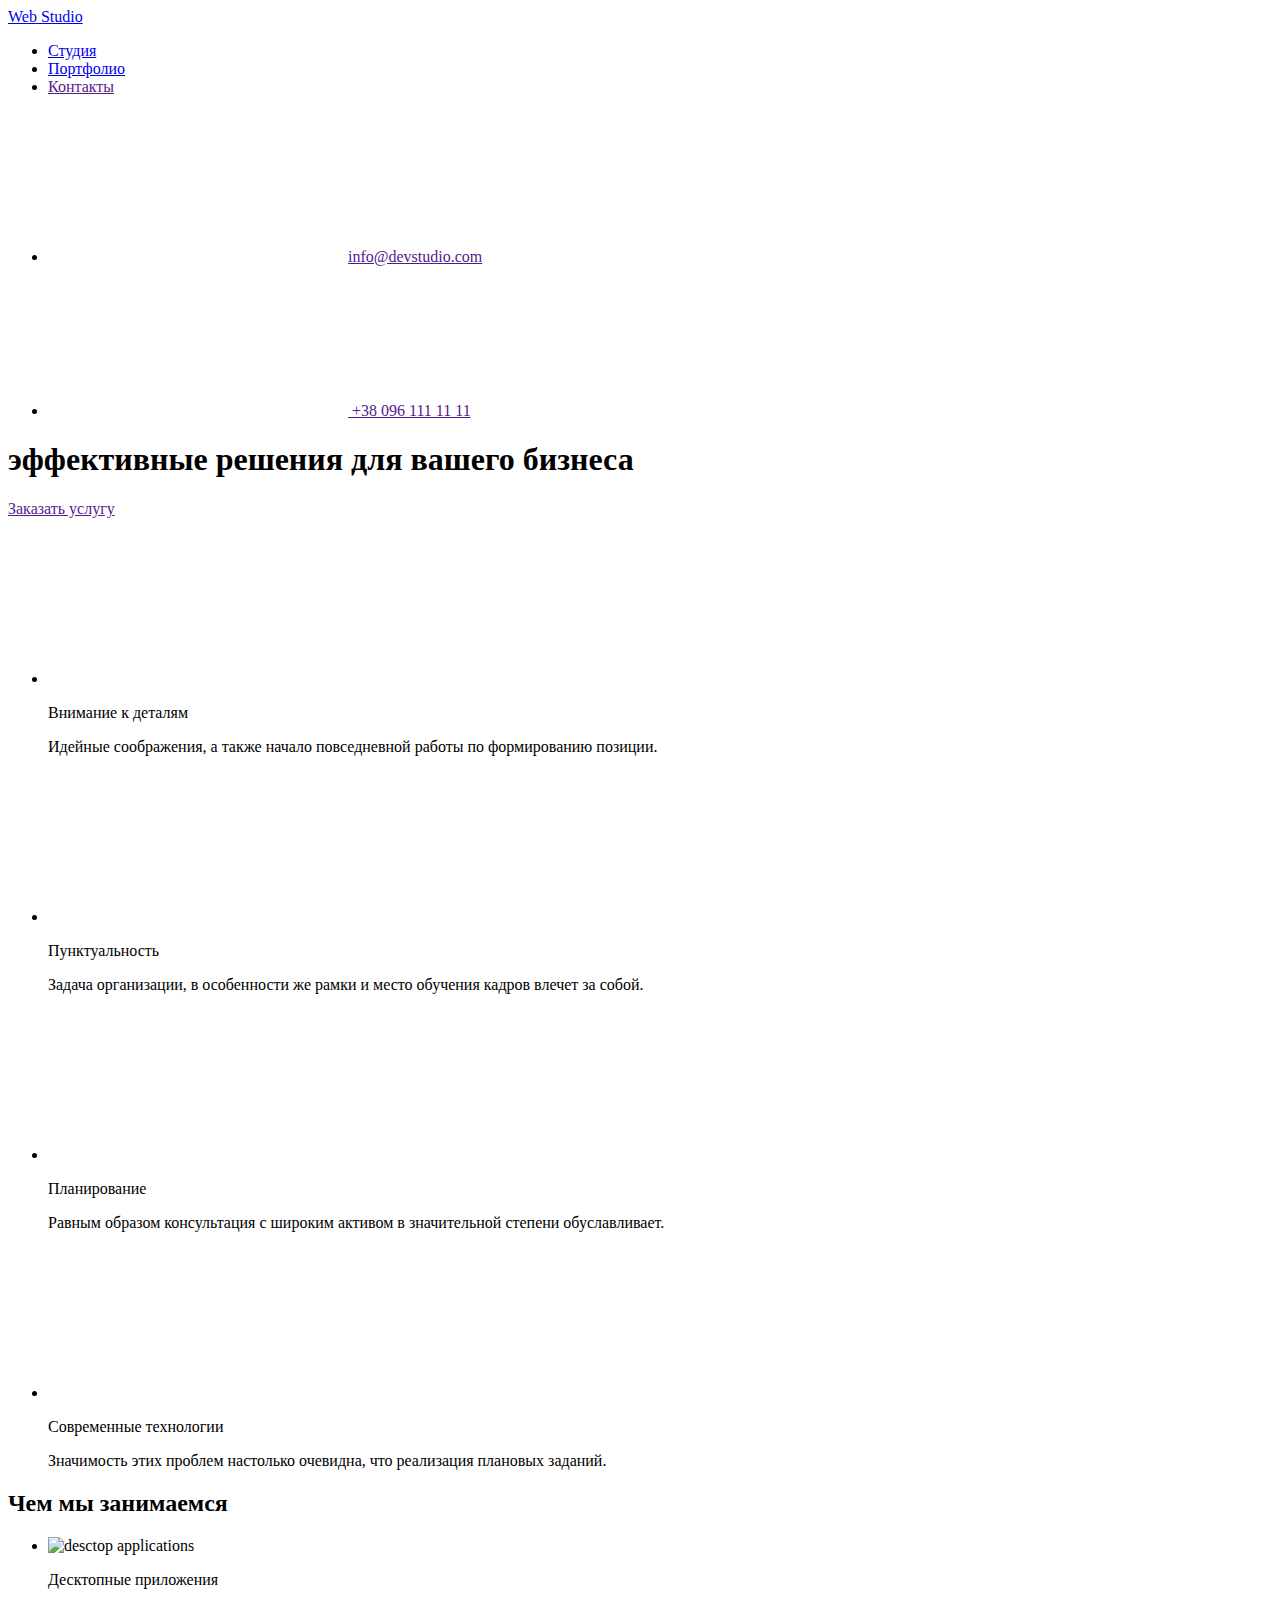
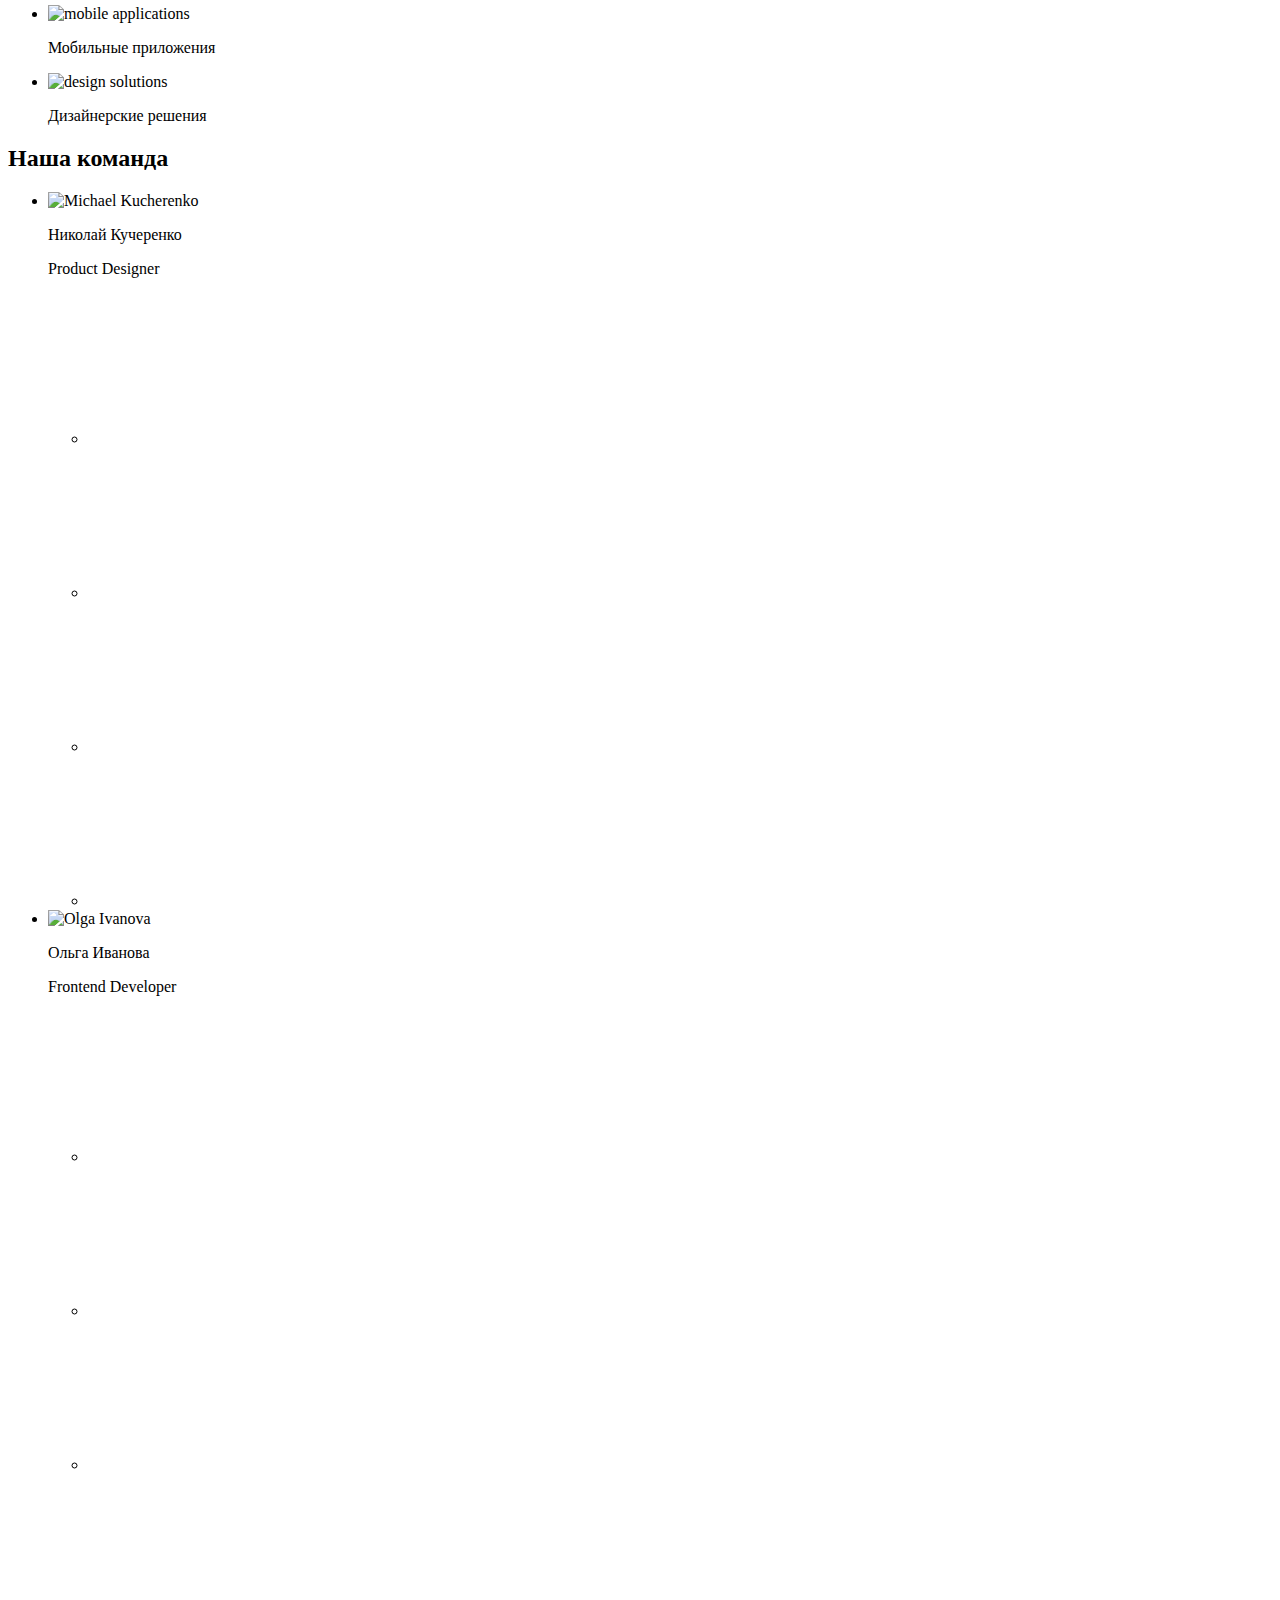
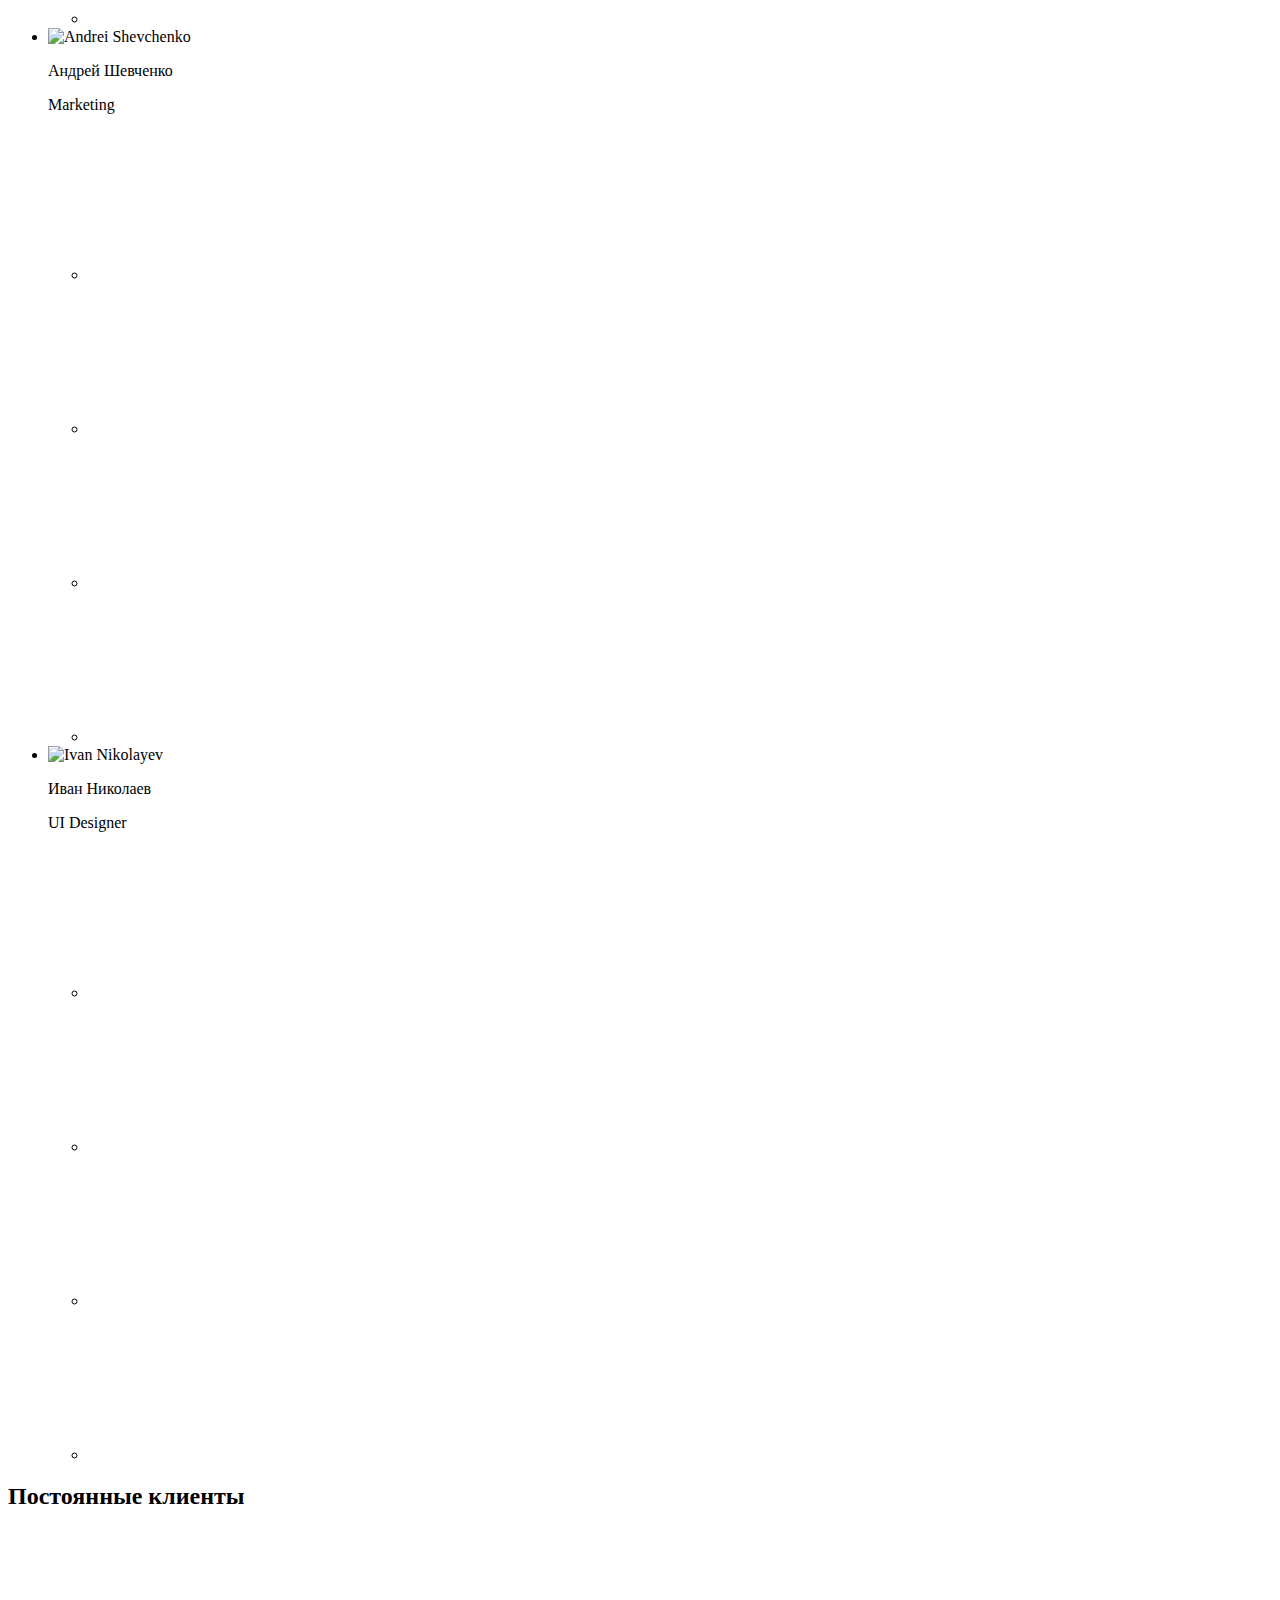
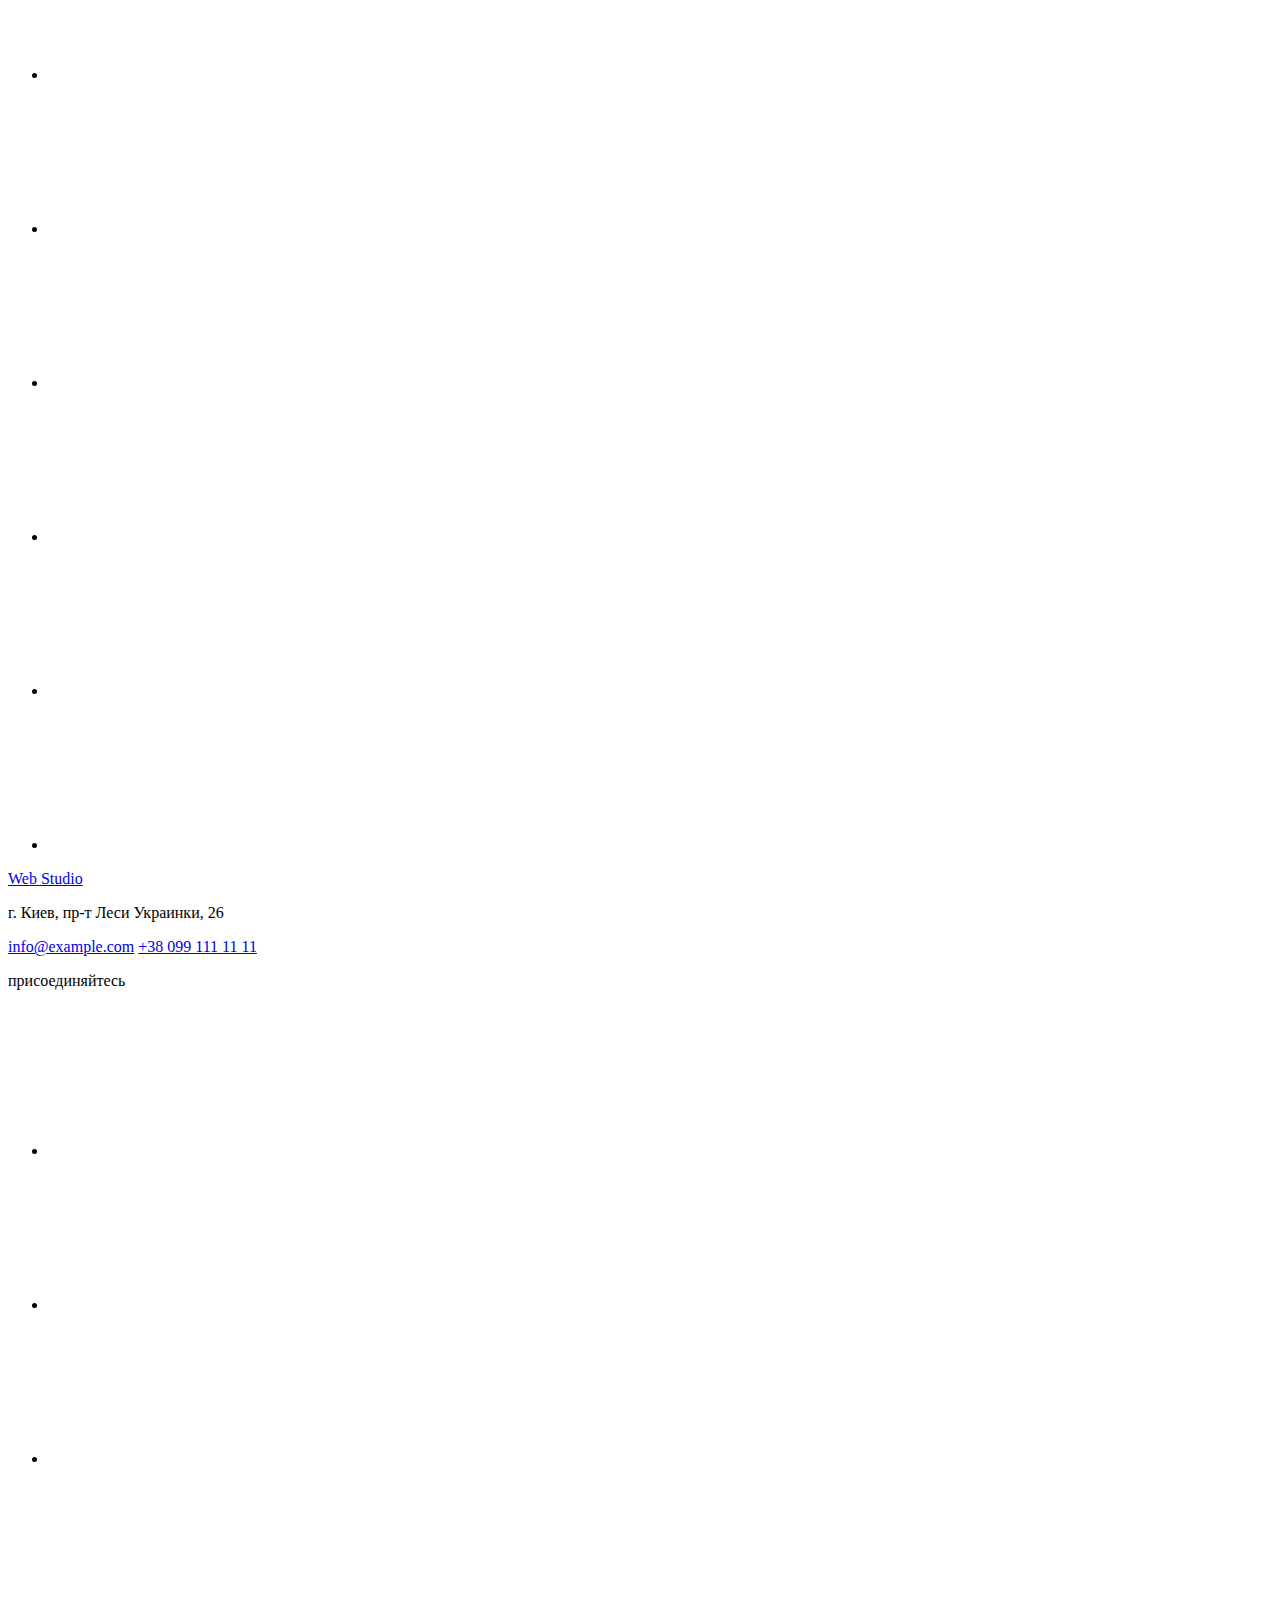
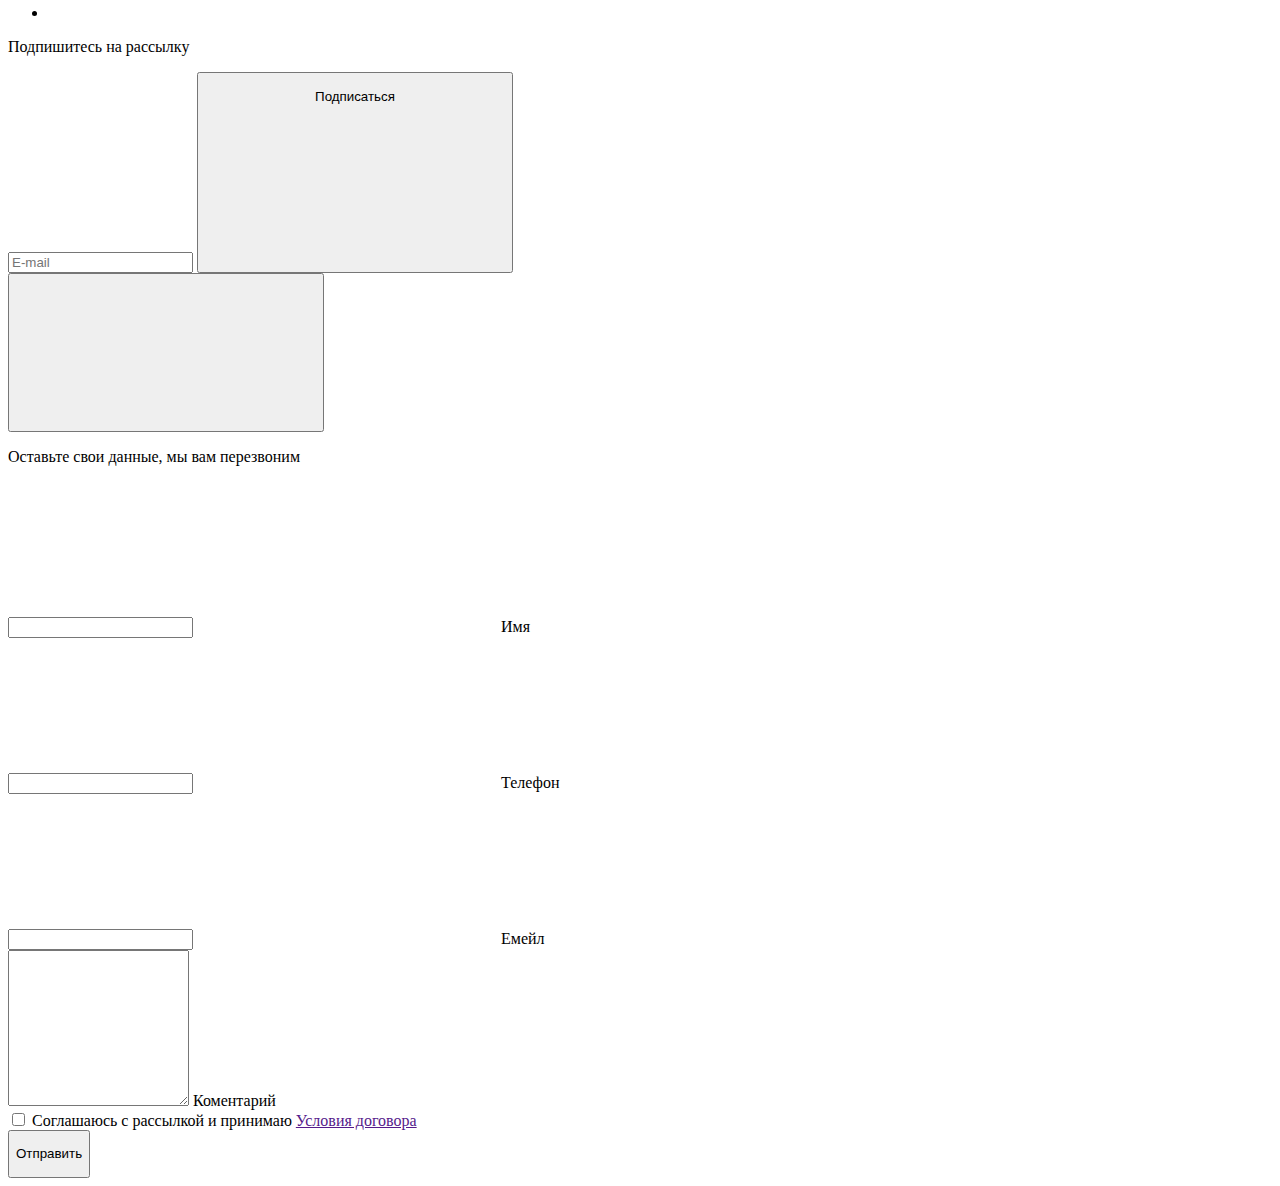
==== commit b08aaa7d: "fixes" ====
--- a/goit-markup-hw-03/index.html
+++ b/goit-markup-hw-03/index.html
@@ -9,6 +9,7 @@
     <link rel="stylesheet" href="./css/index.css" />
     <link rel="stylesheet" href="./css/footer.css" />
     <title>Document</title>
+    
   </head>
   <body class="body">
     <!-- Header -->
@@ -35,10 +36,19 @@
         </nav>
         <ul class="nav-list contacts-list all-list">
           <li class="contscts-item">
-            <a href="" class="nav-link email-icon link"> info@devstudio.com</a>
+            <a href="" class="nav-link contact link">
+              <svg class="icon-contact">
+                <use href="./images/icons/symbol-defs.svg#email"></use></svg
+              >info@devstudio.com</a
+            >
           </li>
           <li class="contscts-item">
-            <a href="" class="nav-link phone-icon link">+38 096 111 11 11</a>
+            <a href="" class="nav-link contact link"
+              ><svg class="icon-contact">
+                <use href="./images/icons/symbol-defs.svg#phone"></use>
+              </svg>
+              +38 096 111 11 11</a
+            >
           </li>
         </ul>
       </header>
@@ -46,318 +56,354 @@
 
     <!-- Main -->
     <main class="main">
+      <!-- HERO -->
+
       <section class="hero">
-        <h1 class="hero-title">эффективные решения для вашего бизнеса</h1>
-        <a href="" class="order-service-link link">Заказать услугу</a>
-      </section>
-
-      <!-- Section Advantages -->
-
-      <section class="section container no-padding-bottom">
-        <ul class="advantages-items all-list">
-          <li class="advantages-item">
-            <div class="advantage-icon-wrapper">
-              <img
-                src="./images/section-advantage/arial.svg"
-                alt="details"
-                class="advantage-img"
-              />
-            </div>
-            <p class="advantage-title">Внимание к деталям</p>
-            <p class="advantage-txt">
-              Идейные соображения, а также начало повседневной работы по
-              формированию позиции.
-            </p>
-          </li>
-          <li class="advantages-item">
-            <div class="advantage-icon-wrapper">
-              <img
-                src="./images/section-advantage/advantage-clock.png"
-                alt="punctual"
-                class="advantage-img"
-              />
-            </div>
-            <p class="advantage-title">Пунктуальность</p>
-            <p class="advantage-txt">
-              Задача организации, в особенности же рамки и место обучения кадров
-              влечет за собой.
-            </p>
-          </li>
-          <li class="advantages-item">
-            <div class="advantage-icon-wrapper">
-              <img
-                src="./images/section-advantage/advanttage-graph.png"
-                alt="planning"
-                class="advantage-img"
-              />
-            </div>
-            <p class="advantage-title">Планирование</p>
-            <p class="advantage-txt">
-              Равным образом консультация с широким активом в значительной
-              степени обуславливает.
-            </p>
-          </li>
-          <li class="advantages-item">
-            <div class="advantage-icon-wrapper">
-              <img
-                src="./images/section-advantage/advantage-astronaut.png"
-                alt="technologie"
-                class="advantage-img"
-              />
-            </div>
-            <p class="advantage-title">Современные технологии</p>
-            <p class="advantage-txt">
-              Значимость этих проблем настолько очевидна, что реализация
-              плановых заданий.
-            </p>
-          </li>
-        </ul>
-      </section>
-
-      <!-- Section What We Do -->
-
-      <section class="section container">
-        <h2 class="section-title">Чем мы занимаемся</h2>
-        <ul class="list-services all-list">
-          <li class="item-service">
-            <img
-              src="./images/section-service/laptop.png"
-              alt="desctop applications"
-            />
-            <p class="service-title">Десктопные приложения</p>
-          </li>
-          <li class="item-service">
-            <img
-              src="./images/section-service/phone.png"
-              alt="mobile applications"
-            />
-            <p class="service-title">Мобильные приложения</p>
-          </li>
-          <li class="item-service">
-            <img
-              src="./images/section-service/desctop.png"
-              alt="design solutions"
-            />
-            <p class="service-title">Дизайнерские решения</p>
-          </li>
-        </ul>
-      </section>
-
-      <!-- Section Our Team -->
-
-      <section class="section">
-        <div class="container">
-          <h2 class="section-title">Наша команда</h2>
-          <ul class="section-list all-list">
-            <li class="list-item item-team">
-              <img
-                src="./images/our-team/john-smith.png"
-                alt="john-smith"
-                width="278"
-                height="260"
-              />
-              <p class="employee-name">Николай Кучеренко</p>
-              <p class="employee-status">Product Designer</p>
-              <ul class="list-social-network">
-                <li class="item-social-network">
-                  <a href="" class="social-icon i-instagram"></a>
-                </li>
-                <li class="item-social-network">
-                  <a href="" class="link-social-network">
-                    <img
-                      src="./images/social-network-icons/twitter.svg"
-                      alt="twitter"
-                    />
-                  </a>
-                </li>
-                <li class="item-social-network">
-                  <a href="" class="link-social-network">
-                    <img
-                      src="./images/social-network-icons/facebook.svg"
-                      alt="facebook"
-                    />
-                  </a>
-                </li>
-                <li class="item-social-network">
-                  <a href="" class="link-social-network">
-                    <img
-                      src="./images/social-network-icons/linkedin.svg"
-                      alt="linkedin"
-                    />
-                  </a>
-                </li>
-              </ul>
-            </li>
-            <li class="item-team">
-              <img
-                src="./images/our-team/marta-stewart.png"
-                alt="marta-stewart"
-                width="278"
-                height="260"
-              />
-              <p class="employee-name">Ольга Иванова</p>
-              <p class="employee-status">Frontend Developer</p>
-              <ul class="list-social-network">
-                <li class="item-social-network">
-                  <a href="" class="link-social-network">
-                    <img
-                      src="./images/social-network-icons/instagram.svg"
-                      alt="instagram"
-                    />
-                  </a>
-                </li>
-                <li class="item-social-network">
-                  <a href="" class="link-social-network">
-                    <img
-                      src="./images/social-network-icons/twitter.svg"
-                      alt="twitter"
-                    />
-                  </a>
-                </li>
-                <li class="item-social-network">
-                  <a href="" class="link-social-network">
-                    <img
-                      src="./images/social-network-icons/facebook.svg"
-                      alt="facebook"
-                    />
-                  </a>
-                </li>
-                <li class="item-social-network">
-                  <a href="" class="link-social-network">
-                    <img
-                      src="./images/social-network-icons/linkedin.svg"
-                      alt="linkedin"
-                    />
-                  </a>
-                </li>
-              </ul>
-            </li>
-            <li class="item-team">
-              <img
-                src="./images/our-team/robert-jakis.png"
-                alt="robert-jakis"
-                width="278"
-                height="260"
-              />
-              <p class="employee-name">Андрей Шевченко</p>
-              <p class="employee-status">Marketing</p>
-              <ul class="list-social-network">
-                <li class="item-social-network">
-                  <a href="" class="link-social-network">
-                    <img
-                      src="./images/social-network-icons/instagram.svg"
-                      alt="instagram"
-                    />
-                  </a>
-                </li>
-                <li class="item-social-network">
-                  <a href="" class="link-social-network">
-                    <img
-                      src="./images/social-network-icons/twitter.svg"
-                      alt="twitter"
-                    />
-                  </a>
-                </li>
-                <li class="item-social-network">
-                  <a href="" class="link-social-network">
-                    <img
-                      src="./images/social-network-icons/facebook.svg"
-                      alt="facebook"
-                    />
-                  </a>
-                </li>
-                <li class="item-social-network">
-                  <a href="" class="link-social-network">
-                    <img
-                      src="./images/social-network-icons/linkedin.svg"
-                      alt="linkedin"
-                    />
-                  </a>
-                </li>
-              </ul>
-            </li>
-            <li class="item-team">
-              <img
-                src="./images/our-team/martin-doe.png"
-                alt="martin-doe"
-                width="278"
-                height="260"
-              />
-              <p class="employee-name">Иван Николаев</p>
-              <p class="employee-status">UI Designer</p>
-              <ul class="list-social-network">
-                <li class="item-social-network">
-                  <a href="" class="link-social-network">
-                    <img
-                      src="./images/social-network-icons/instagram.svg"
-                      alt="instagram"
-                    />
-                  </a>
-                </li>
-                <li class="item-social-network">
-                  <a href="" class="link-social-network">
-                    <img
-                      src="./images/social-network-icons/twitter.svg"
-                      alt="twitter"
-                    />
-                  </a>
-                </li>
-                <li class="item-social-network">
-                  <a href="" class="link-social-network">
-                    <img
-                      src="./images/social-network-icons/facebook.svg"
-                      alt="facebook"
-                    />
-                  </a>
-                </li>
-                <li class="item-social-network">
-                  <a href="" class="link-social-network">
-                    <img
-                      src="./images/social-network-icons/linkedin.svg"
-                      alt="linkedin"
-                    />
-                  </a>
-                </li>
-              </ul>
-            </li>
-          </ul>
+        <div class="hero-overlay"></div>
+        <div class="hero-description">
+          <h1 class="hero-title">эффективные решения для вашего бизнеса</h1>
+          <a href="" class="order-service-link link" data-modal-open
+            >Заказать услугу</a
+          >
         </div>
       </section>
 
+      <!-- Section Advantages -->
+
+      <div class="container">
+        <section class="section section-advantage">
+          <ul class="section-list all-list">
+            <li class="item-advantage">
+              <div class="advantage-icon-wrapper">
+                <svg class="advantage-icon">
+                  <use href="./images/icons/symbol-defs.svg#arial"></use>
+                </svg>
+              </div>
+              <p class="advantage-title">Внимание к деталям</p>
+              <p class="advantage-txt">
+                Идейные соображения, а также начало повседневной работы по
+                формированию позиции.
+              </p>
+            </li>
+            <li class="item-advantage">
+              <div class="advantage-icon-wrapper i-clock">
+                <svg class="advantage-icon">
+                  <use href="./images/icons/symbol-defs.svg#clock"></use>
+                </svg>
+              </div>
+              <p class="advantage-title">Пунктуальность</p>
+              <p class="advantage-txt">
+                Задача организации, в особенности же рамки и место обучения
+                кадров влечет за собой.
+              </p>
+            </li>
+            <li class="item-advantage">
+              <div class="advantage-icon-wrapper i-diagram">
+                <svg class="advantage-icon">
+                  <use href="./images/icons/symbol-defs.svg#diagram"></use>
+                </svg>
+              </div>
+              <p class="advantage-title">Планирование</p>
+              <p class="advantage-txt">
+                Равным образом консультация с широким активом в значительной
+                степени обуславливает.
+              </p>
+            </li>
+            <li class="item-advantage">
+              <div class="advantage-icon-wrapper i-astro">
+                <svg class="advantage-icon">
+                  <use href="./images/icons/symbol-defs.svg#astronaut"></use>
+                </svg>
+              </div>
+              <p class="advantage-title">Современные технологии</p>
+              <p class="advantage-txt">
+                Значимость этих проблем настолько очевидна, что реализация
+                плановых заданий.
+              </p>
+            </li>
+          </ul>
+        </section>
+      </div>
+
+      <!-- Section What We Do -->
+
+      <div class="container">
+        <section class="section">
+          <h2 class="section-title">Чем мы занимаемся</h2>
+          <ul class="section-list all-list">
+            <li class="item-service">
+              <img
+                src="./images/section-service/laptop.jpg"
+                alt="desctop applications"
+              />
+              <div class="item-hover-overlay">
+                <p class="service-desc">Десктопные приложения</p>
+              </div>
+            </li>
+            <li class="item-service">
+              <img
+                src="./images/section-service/phone.jpg"
+                alt="mobile applications"
+              />
+              <div class="item-hover-overlay">
+                <p class="service-desc">Мобильные приложения</p>
+              </div>
+            </li>
+            <li class="item-service">
+              <img
+                src="./images/section-service/desctop.jpg"
+                alt="design solutions"
+              />
+              <div class="item-hover-overlay">
+                <p class="service-desc">Дизайнерские решения</p>
+              </div>
+            </li>
+          </ul>
+        </section>
+      </div>
+
+      <!-- Section Our Team -->
+
+      <div class="background-container">
+        <div class="container">
+          <section class="section">
+            <h2 class="section-title">Наша команда</h2>
+            <ul class="section-list all-list">
+              <li class="item-teamate">
+                <img
+                  src="./images/our-team/john-smith.jpg"
+                  alt="Michael Kucherenko"
+                  width="270"
+                  height="260"
+                  class="teamate-img"
+                />
+                <p class="employee-name">Николай Кучеренко</p>
+                <p class="employee-status">Product Designer</p>
+                <ul class="section-list social-list all-list">
+                  <li class="item-social-network">
+                    <a href="/" class="social-link">
+                      <svg class="social-icon">
+                        <use
+                          href="./images/icons/symbol-defs.svg#instagram"
+                        ></use>
+                      </svg>
+                    </a>
+                  </li>
+                  <li class="item-social-network">
+                    <a href="/" class="social-link"
+                      ><svg class="social-icon">
+                        <use
+                          href="./images/icons/symbol-defs.svg#twitter"
+                        ></use></svg
+                    ></a>
+                  </li>
+                  <li class="item-social-network">
+                    <a href="/" class="social-link"
+                      ><svg class="social-icon">
+                        <use
+                          href="./images/icons/symbol-defs.svg#facebook"
+                        ></use></svg
+                    ></a>
+                  </li>
+                  <li class="item-social-network">
+                    <a href="/" class="social-link"
+                      ><svg class="social-icon">
+                        <use
+                          href="./images/icons/symbol-defs.svg#linkedin"
+                        ></use></svg
+                    ></a>
+                  </li>
+                </ul>
+              </li>
+              <li class="item-teamate">
+                <img
+                  src="./images/our-team/marta-stewart.jpg"
+                  alt="Olga Ivanova"
+                  width="270"
+                  height="260"
+                  class="teamate-img"
+                />
+                <p class="employee-name">Ольга Иванова</p>
+                <p class="employee-status">Frontend Developer</p>
+                <ul class="section-list social-list all-list">
+                  <li class="item-social-network">
+                    <a href="/" class="social-link">
+                      <svg class="social-icon">
+                        <use
+                          href="./images/icons/symbol-defs.svg#instagram"
+                        ></use>
+                      </svg>
+                    </a>
+                  </li>
+                  <li class="item-social-network">
+                    <a href="/" class="social-link"
+                      ><svg class="social-icon">
+                        <use
+                          href="./images/icons/symbol-defs.svg#twitter"
+                        ></use></svg
+                    ></a>
+                  </li>
+                  <li class="item-social-network">
+                    <a href="/" class="social-link"
+                      ><svg class="social-icon">
+                        <use
+                          href="./images/icons/symbol-defs.svg#facebook"
+                        ></use></svg
+                    ></a>
+                  </li>
+                  <li class="item-social-network">
+                    <a href="/" class="social-link"
+                      ><svg class="social-icon">
+                        <use
+                          href="./images/icons/symbol-defs.svg#linkedin"
+                        ></use></svg
+                    ></a>
+                  </li>
+                </ul>
+              </li>
+              <li class="item-teamate">
+                <img
+                  src="./images/our-team/robert-jakis.jpg"
+                  alt="Andrei Shevchenko"
+                  width="270"
+                  height="260"
+                  class="teamate-img"
+                />
+                <p class="employee-name">Андрей Шевченко</p>
+                <p class="employee-status">Marketing</p>
+                <ul class="section-list social-list all-list">
+                  <li class="item-social-network">
+                    <a href="/" class="social-link">
+                      <svg class="social-icon">
+                        <use
+                          href="./images/icons/symbol-defs.svg#instagram"
+                        ></use>
+                      </svg>
+                    </a>
+                  </li>
+                  <li class="item-social-network">
+                    <a href="/" class="social-link"
+                      ><svg class="social-icon">
+                        <use
+                          href="./images/icons/symbol-defs.svg#twitter"
+                        ></use></svg
+                    ></a>
+                  </li>
+                  <li class="item-social-network">
+                    <a href="/" class="social-link"
+                      ><svg class="social-icon">
+                        <use
+                          href="./images/icons/symbol-defs.svg#facebook"
+                        ></use></svg
+                    ></a>
+                  </li>
+                  <li class="item-social-network">
+                    <a href="/" class="social-link"
+                      ><svg class="social-icon">
+                        <use
+                          href="./images/icons/symbol-defs.svg#linkedin"
+                        ></use></svg
+                    ></a>
+                  </li>
+                </ul>
+              </li>
+              <li class="item-teamate">
+                <img
+                  src="./images/our-team/martin-doe.jpg"
+                  alt="Ivan Nikolayev"
+                  width="270"
+                  height="260"
+                  class="teamate-img"
+                />
+                <p class="employee-name">Иван Николаев</p>
+                <p class="employee-status">UI Designer</p>
+                <ul class="section-list social-list all-list">
+                  <li class="item-social-network">
+                    <a href="/" class="social-link">
+                      <svg class="social-icon">
+                        <use
+                          href="./images/icons/symbol-defs.svg#instagram"
+                        ></use>
+                      </svg>
+                    </a>
+                  </li>
+                  <li class="item-social-network">
+                    <a href="/" class="social-link"
+                      ><svg class="social-icon">
+                        <use
+                          href="./images/icons/symbol-defs.svg#twitter"
+                        ></use></svg
+                    ></a>
+                  </li>
+                  <li class="item-social-network">
+                    <a href="/" class="social-link"
+                      ><svg class="social-icon">
+                        <use
+                          href="./images/icons/symbol-defs.svg#facebook"
+                        ></use></svg
+                    ></a>
+                  </li>
+                  <li class="item-social-network">
+                    <a href="/" class="social-link"
+                      ><svg class="social-icon">
+                        <use
+                          href="./images/icons/symbol-defs.svg#linkedin"
+                        ></use></svg
+                    ></a>
+                  </li>
+                </ul>
+              </li>
+            </ul>
+          </section>
+        </div>
+      </div>
+
       <!-- Section Clietns -->
 
       <section class="section container">
         <h2 class="section-title">Постоянные клиенты</h2>
-        <ul class="list-clients all-list">
+        <ul class="section-list all-list">
           <li class="item-client">
-            <a href="" class="clients-link"
-              ><img src="./images/clients-logo/client-1.svg" alt="client"
-            /></a>
+            <a href="" class="clients-link">
+              <svg class="clients-icon">
+                <use href="./images/icons/symbol-defs.svg#client-1"></use>
+              </svg>
+            </a>
           </li>
           <li class="item-client">
-            <a href="" class="clients-link"
-              ><img src="./images/clients-logo/client-2.svg" alt="client"
-            /></a>
+            <a href="" class="clients-link">
+              <svg class="clients-icon">
+                <use href="./images/icons/symbol-defs.svg#client-2"></use>
+              </svg>
+            </a>
           </li>
           <li class="item-client">
-            <a href="" class="clients-link"
-              ><img src="./images/clients-logo/client-3.svg" alt="client"
-            /></a>
+            <a href="" class="clients-link">
+              <svg class="clients-icon">
+                <use href="./images/icons/symbol-defs.svg#client-3"></use>
+              </svg>
+            </a>
           </li>
           <li class="item-client">
-            <a href="" class="clients-link"
-              ><img src="./images/clients-logo/client-4.svg" alt="client"
-            /></a>
+            <a href="" class="clients-link">
+              <svg class="clients-icon">
+                <use href="./images/icons/symbol-defs.svg#client-4"></use>
+              </svg>
+            </a>
           </li>
           <li class="item-client">
-            <a href="" class="clients-link"
-              ><img src="./images/clients-logo/client-5.svg" alt="client"
-            /></a>
+            <a href="" class="clients-link">
+              <svg class="clients-icon">
+                <use href="./images/icons/symbol-defs.svg#client-5"></use>
+              </svg>
+            </a>
           </li>
           <li class="item-client">
-            <a href="" class="clients-link"
-              ><img src="./images/clients-logo/client-6.svg" alt="client"
-            /></a>
+            <a href="" class="clients-link">
+              <svg class="clients-icon">
+                <use href="./images/icons/symbol-defs.svg#client-6"></use>
+              </svg>
+            </a>
           </li>
         </ul>
       </section>
@@ -365,55 +411,135 @@
 
     <!-- Footer -->
 
-    <footer class="footer">
-      <div class="container footer-flex">
-        <div class="footer-address">
-          <a href="/" class="logo-link link">
-            <span class="logo-first-word">Web</span> Studio
-          </a>
-          <p class="adress">г. Киев, пр-т Леси Украинки, 26</p>
-          <p class="email">info@example.com</p>
-          <p class="phone-number">+38 099 111 11 11</p>
-        </div>
-        <div class="footer-info">
-          <p class="footer-item-title">присоединяйтесь</p>
-          <ul class="list-social-network">
-            <li class="item-social-network">
-              <a href="" class="link-social-network">
-                <img
-                  src="./images/social-network-icons/instagram.svg"
-                  alt="instagram"
-                />
-              </a>
-            </li>
-            <li class="item-social-network">
-              <a href="" class="link-social-network">
-                <img
-                  src="./images/social-network-icons/twitter.svg"
-                  alt="twitter"
-                />
-              </a>
-            </li>
-            <li class="item-social-network">
-              <a href="" class="link-social-network">
-                <img
-                  src="./images/social-network-icons/facebook.svg"
-                  alt="facebook"
-                />
-              </a>
-            </li>
-            <li class="item-social-network">
-              <a href="" class="link-social-network">
-                <img
-                  src="./images/social-network-icons/linkedin.svg"
-                  alt="linkedin"
-                />
-              </a>
-            </li>
-          </ul>
-        </div>
-        <div class="footer-form"></div>
+    <div class="footer-background">
+      <div class="container">
+        <footer class="footer">
+          <div class="footer-address">
+            <a href="/" class="logo-link link">
+              <span class="logo-first-word">Web</span> Studio
+            </a>
+            <p class="adress">г. Киев, пр-т Леси Украинки, 26</p>
+            <a href="mailto:info@example.com" class="footer-link"
+              >info@example.com</a
+            >
+            <a href="tel:+380991111111" class="footer-link"
+              >+38 099 111 11 11</a
+            >
+          </div>
+          <div class="footer-info">
+            <p class="footer-item-title">присоединяйтесь</p>
+            <ul class="section-list social-list all-list">
+              <li class="item-social-network footer-icon">
+                <a href="/" class="social-link">
+                  <svg class="social-icon">
+                    <use href="./images/icons/symbol-defs.svg#instagram"></use>
+                  </svg>
+                </a>
+              </li>
+              <li class="item-social-network footer-icon">
+                <a href="/" class="social-link"
+                  ><svg class="social-icon">
+                    <use
+                      href="./images/icons/symbol-defs.svg#twitter"
+                    ></use></svg
+                ></a>
+              </li>
+              <li class="item-social-network footer-icon">
+                <a href="/" class="social-link"
+                  ><svg class="social-icon">
+                    <use
+                      href="./images/icons/symbol-defs.svg#facebook"
+                    ></use></svg
+                ></a>
+              </li>
+              <li class="item-social-network footer-icon">
+                <a href="/" class="social-link"
+                  ><svg class="social-icon">
+                    <use
+                      href="./images/icons/symbol-defs.svg#linkedin"
+                    ></use></svg
+                ></a>
+              </li>
+            </ul>
+          </div>
+          <div class="footer-form-wrapper">
+            <p class="footer-item-title">Подпишитесь на рассылку</p>
+            <form action="" class="footer-form">
+              <input
+                type="email"
+                id="footer-input-email"
+                class="input-email"
+                placeholder="E-mail"
+              />
+              <button type="submit" class="btn-send" id="footer-btn-send">
+                <p class="btn-txt">Подписаться</p>
+                <svg class="send-icon">
+                  <use href="./images/icons/symbol-defs.svg#icon-send"></use>
+                </svg>
+              </button>
+            </form>
+          </div>
+        </footer>
       </div>
-    </footer>
+    </div>
+
+    <!-- MODAL -->
+
+    <div class="backdrop is-hidden" data-modal>
+      <div class="modal">
+        <button type="button" class="modal-close" data-modal-close>
+          <svg class="btn-close-icon">
+            <use href="./images/icons/symbol-defs.svg#icon-close"></use>
+          </svg>
+        </button>
+        <p class="modal-title" focus>Оставьте свои данные, мы вам перезвоним</p>
+        <form action="" class="modal-form">
+          <div class="input-wrapper">
+            <input type="text" id="name" class="form-input" />
+            <svg class="modal-input-icon">
+              <use href="./images/icons/symbol-defs.svg#icon-name"></use>
+            </svg>
+            <label for="name" class="form-label">Имя</label>
+          </div>
+          <div class="input-wrapper">
+            <input type="tel" id="phone" class="form-input" />
+            <svg class="modal-input-icon">
+              <use href="./images/icons/symbol-defs.svg#icon-tel"></use>
+            </svg>
+            <label for="phone" class="form-label">Телефон</label>
+          </div>
+          <div class="input-wrapper">
+            <input type="email" id="email" class="form-input" />
+            <svg class="modal-input-icon">
+              <use href="./images/icons/symbol-defs.svg#icon-letter"></use>
+            </svg>
+            <label for="email" class="form-label">Емейл</label>
+          </div>
+          <div class="input-wrapper txt-area">
+            <textarea
+              name="comments"
+              id="comments"
+              rows="10"
+              class="input-txtarea form-input"
+            ></textarea>
+            <label for="comments" class="form-label txt-area">Коментарий</label>
+          </div>
+          <div class="input-wrapper chck-box-wrapper">
+            <input type="checkbox" id="chck-rights" class="checkbox" />
+            <label for="chck-rights" class="chck-label"
+              >Соглашаюсь с рассылкой и принимаю
+              <a href="" class="acceptation-rules-linl"
+                >Условия договора</a
+              ></label
+            >
+          </div>
+          <button type="submit" class="modal-btn-send" id="modal-btn-send">
+            <p class="btn-txt">Отправить</p>
+          </button>
+        </form>
+      </div>
+    </div>
+
+    <script src="./js/modal.js"></script>
   </body>
 </html>
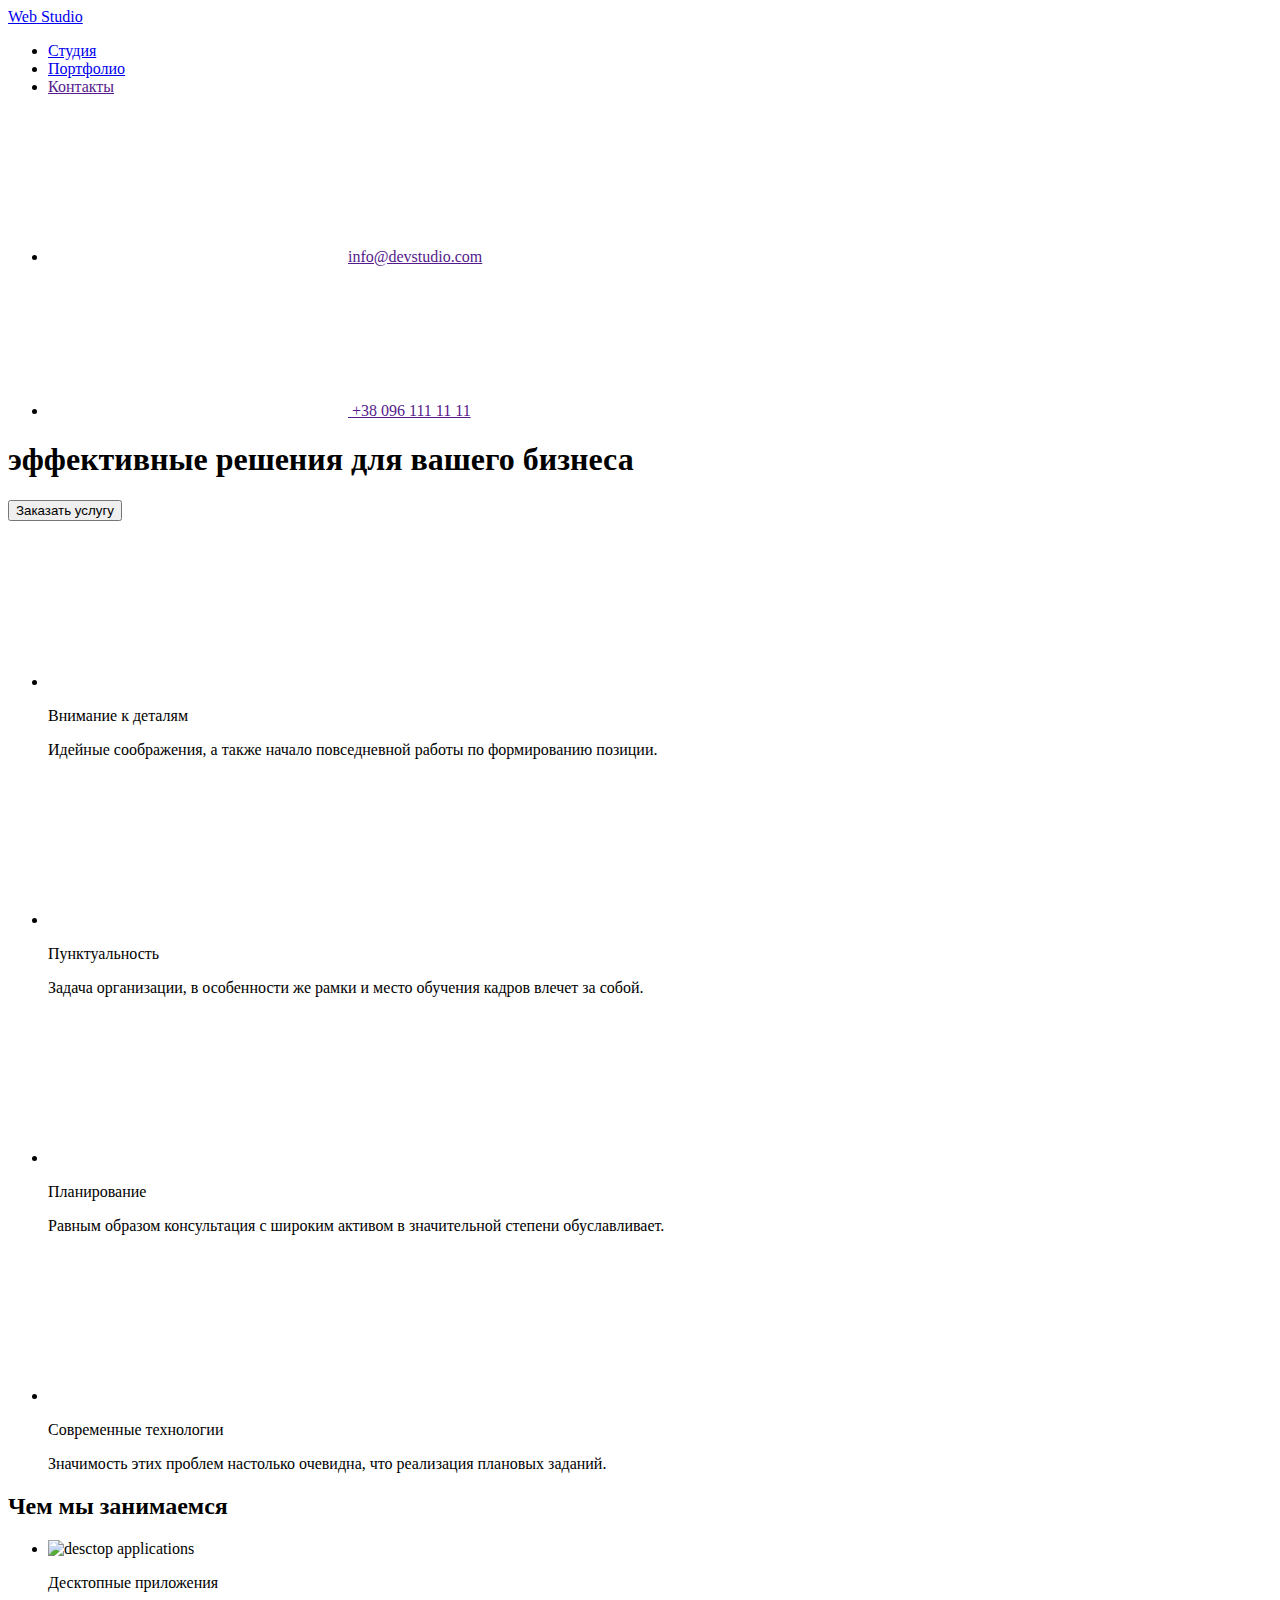
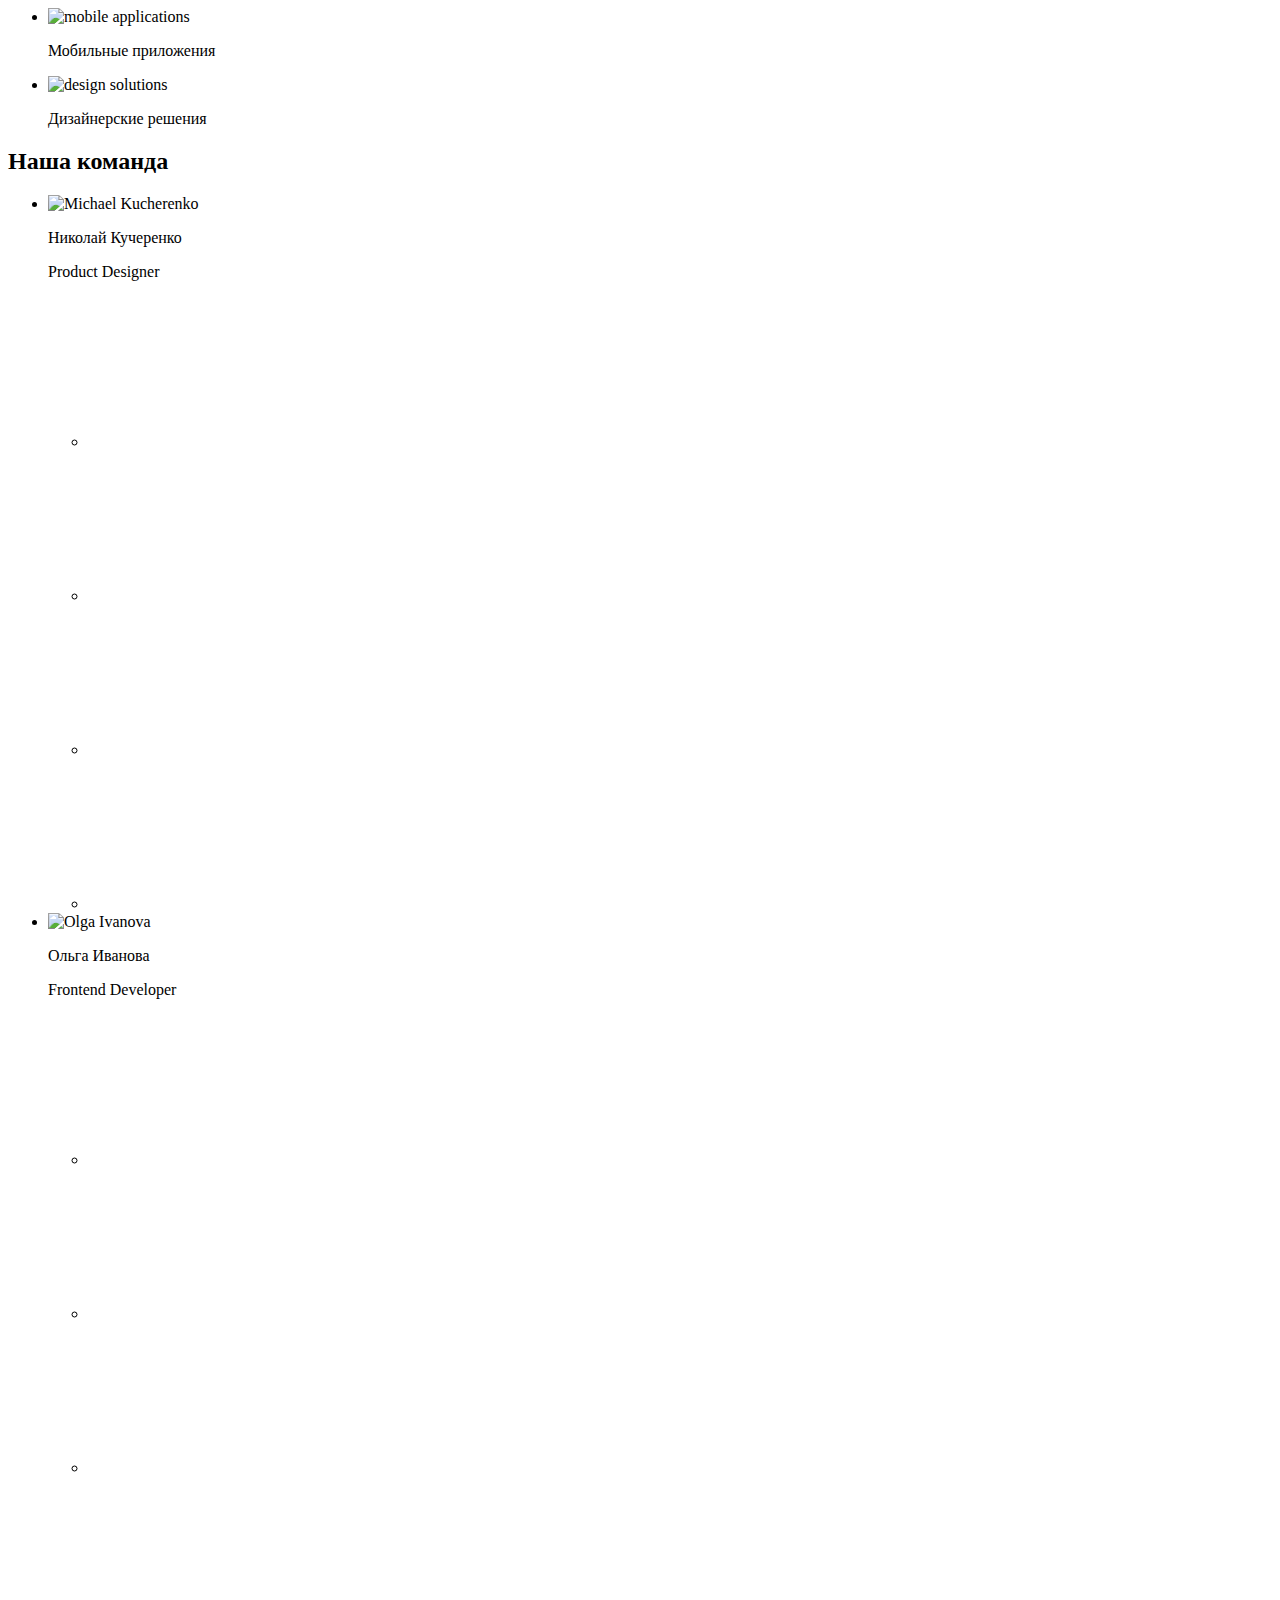
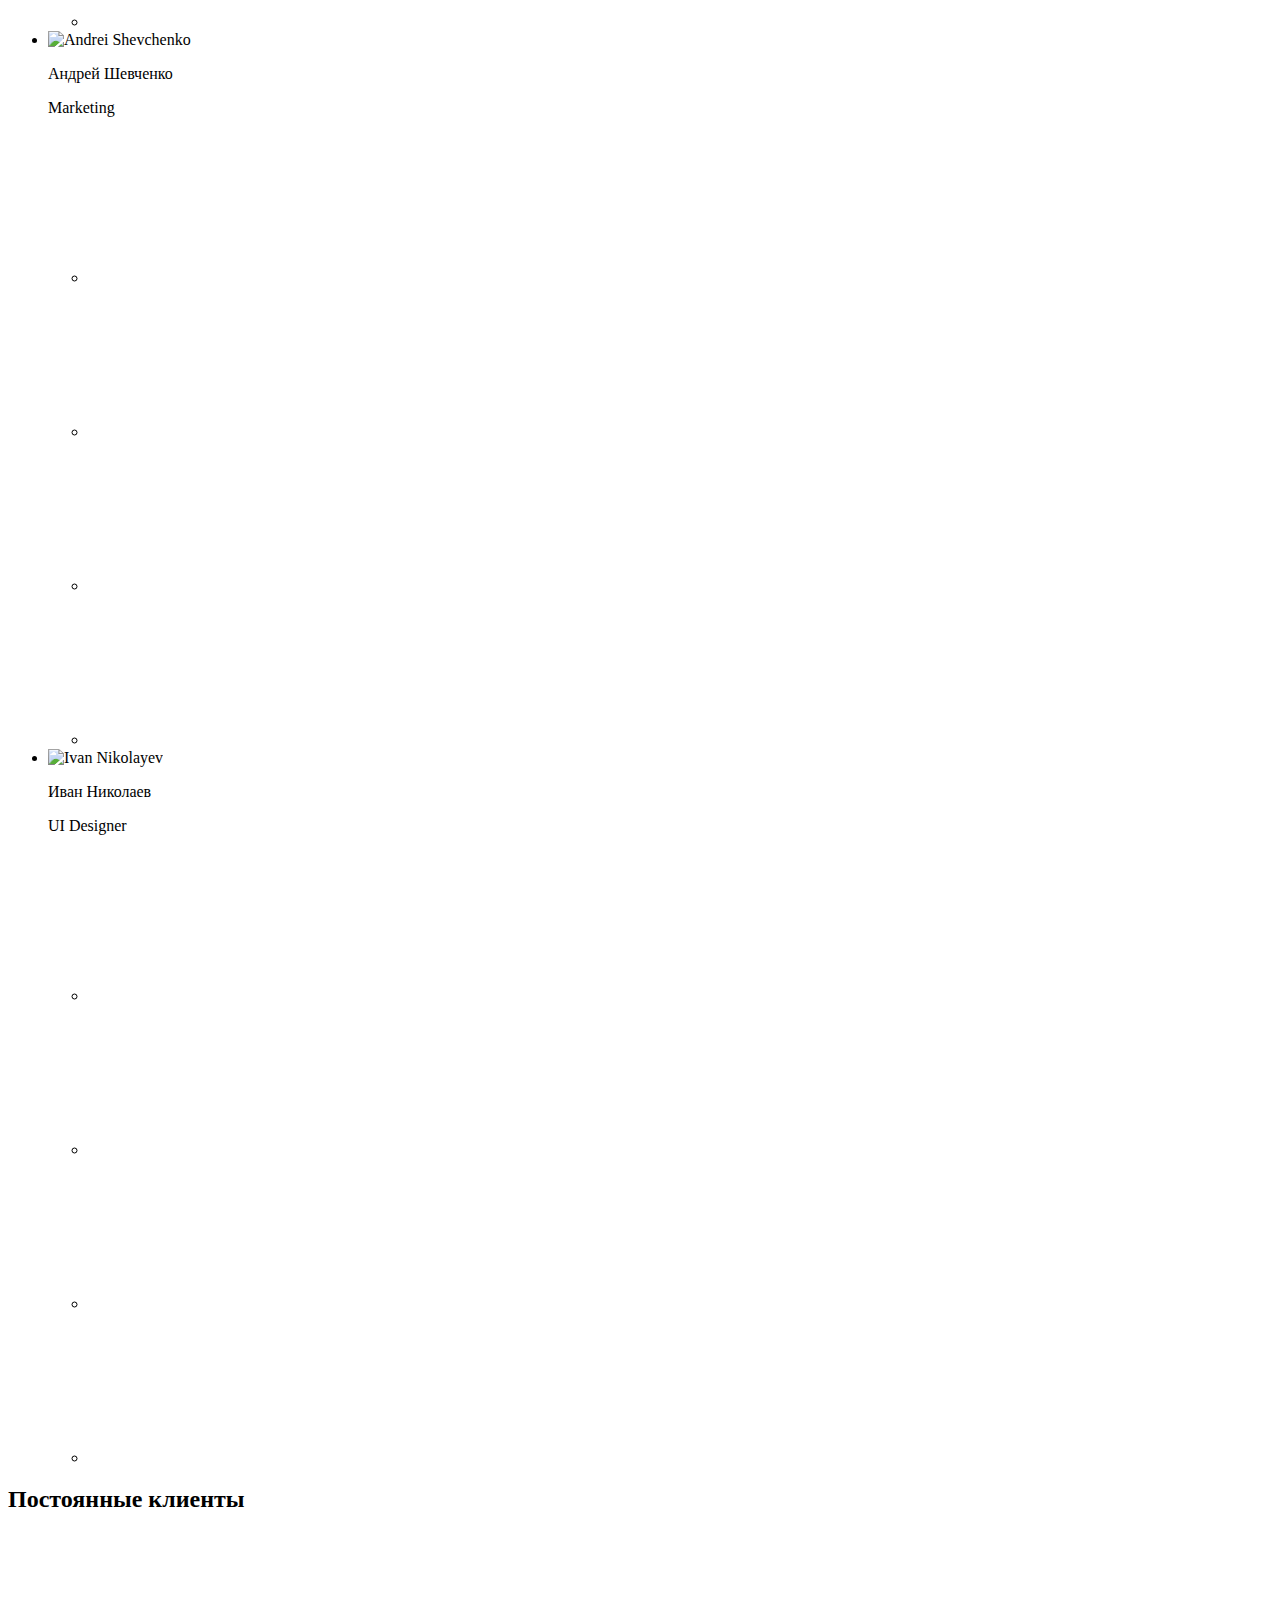
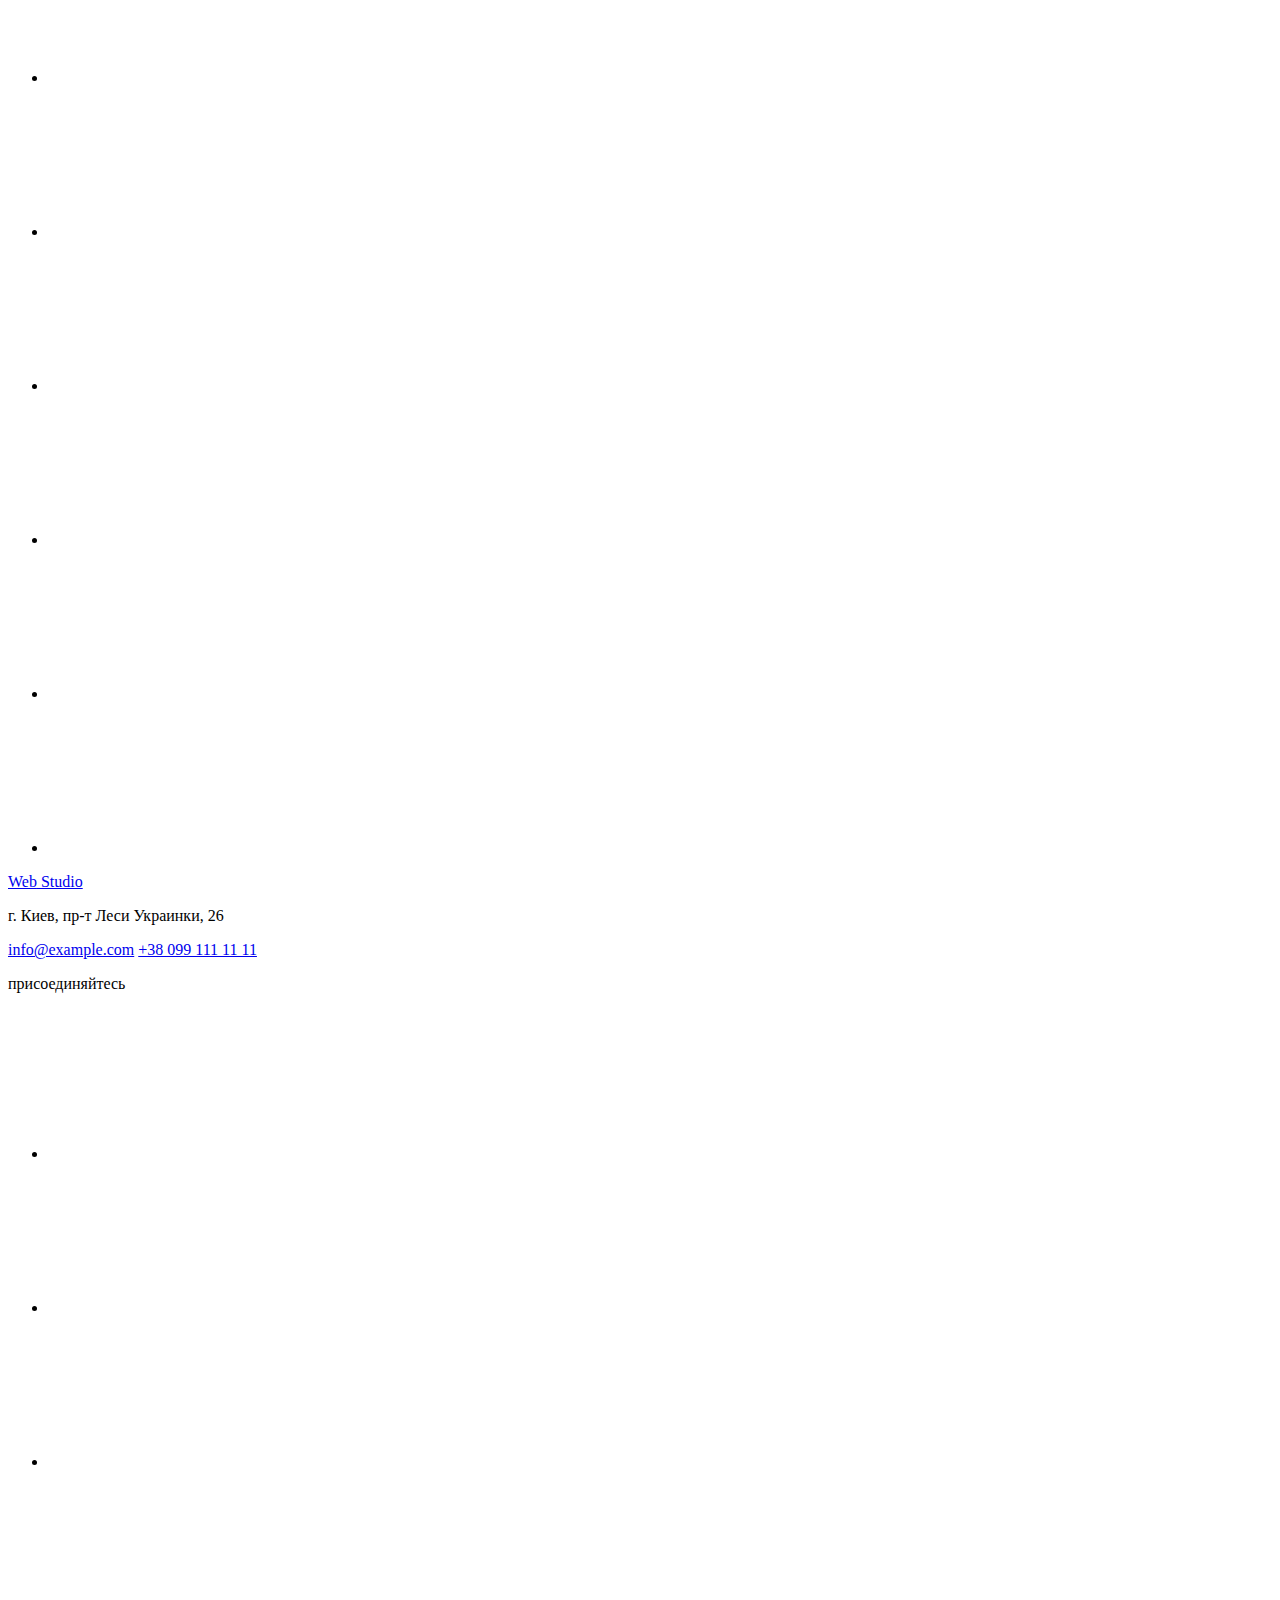
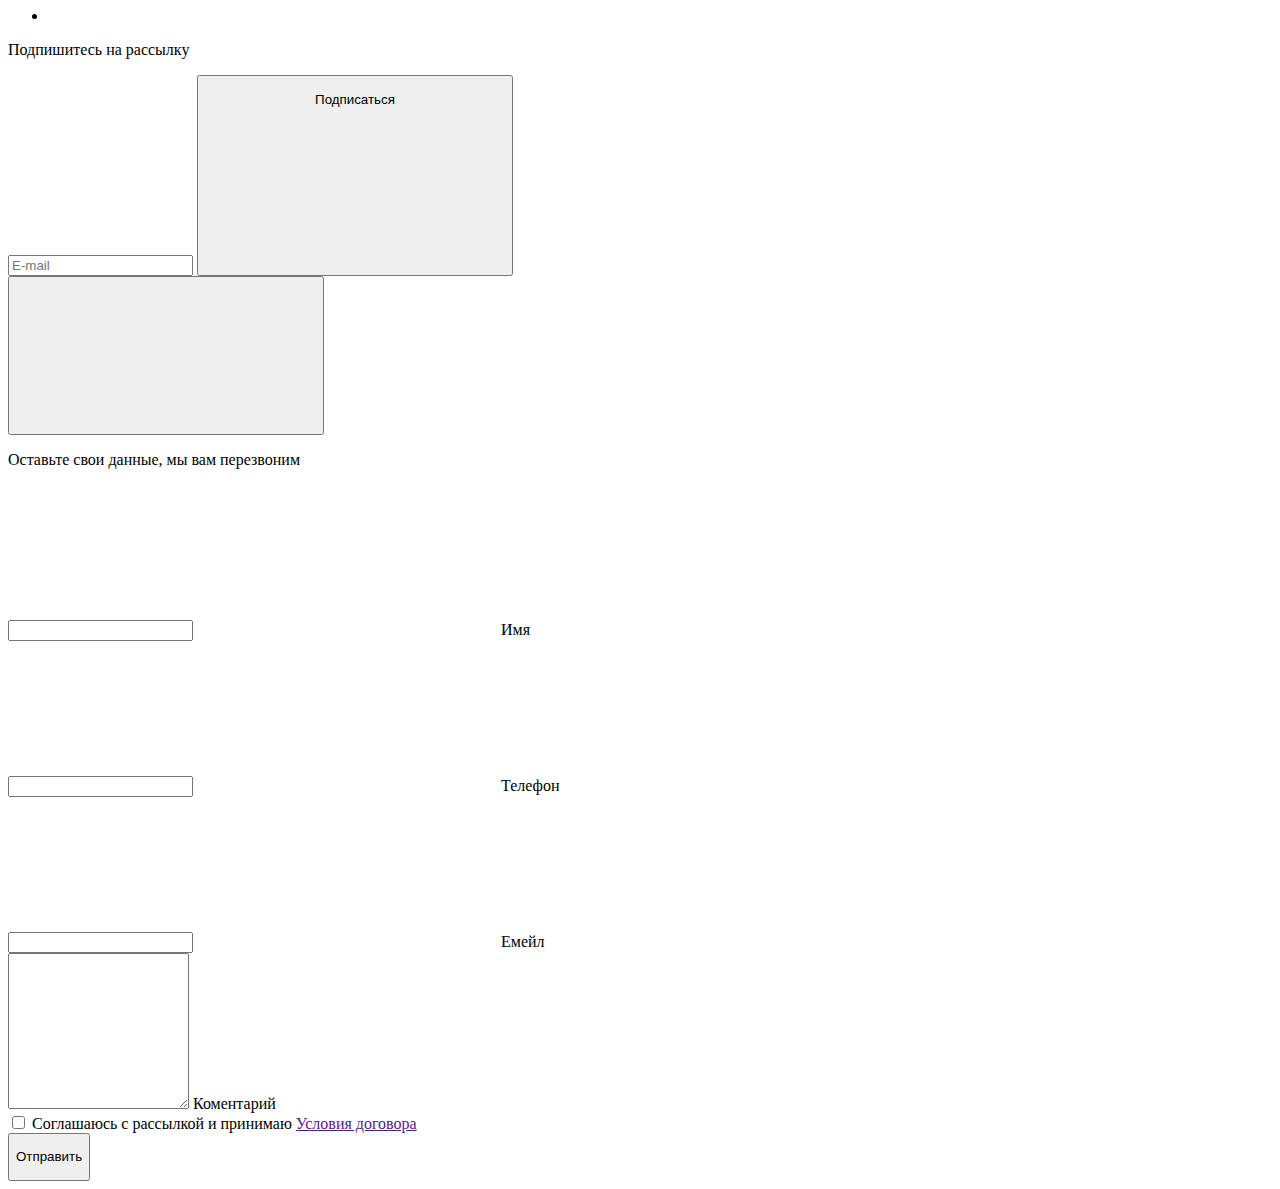
==== commit bd4a44f2: "Заказать услуги fixed" ====
--- a/goit-markup-hw-03/index.html
+++ b/goit-markup-hw-03/index.html
@@ -9,7 +9,6 @@
     <link rel="stylesheet" href="./css/index.css" />
     <link rel="stylesheet" href="./css/footer.css" />
     <title>Document</title>
-    
   </head>
   <body class="body">
     <!-- Header -->
@@ -62,9 +61,9 @@
         <div class="hero-overlay"></div>
         <div class="hero-description">
           <h1 class="hero-title">эффективные решения для вашего бизнеса</h1>
-          <a href="" class="order-service-link link" data-modal-open
-            >Заказать услугу</a
-          >
+          <button class="order-service-link link" data-modal-open>
+            Заказать услугу
+          </button>
         </div>
       </section>
 
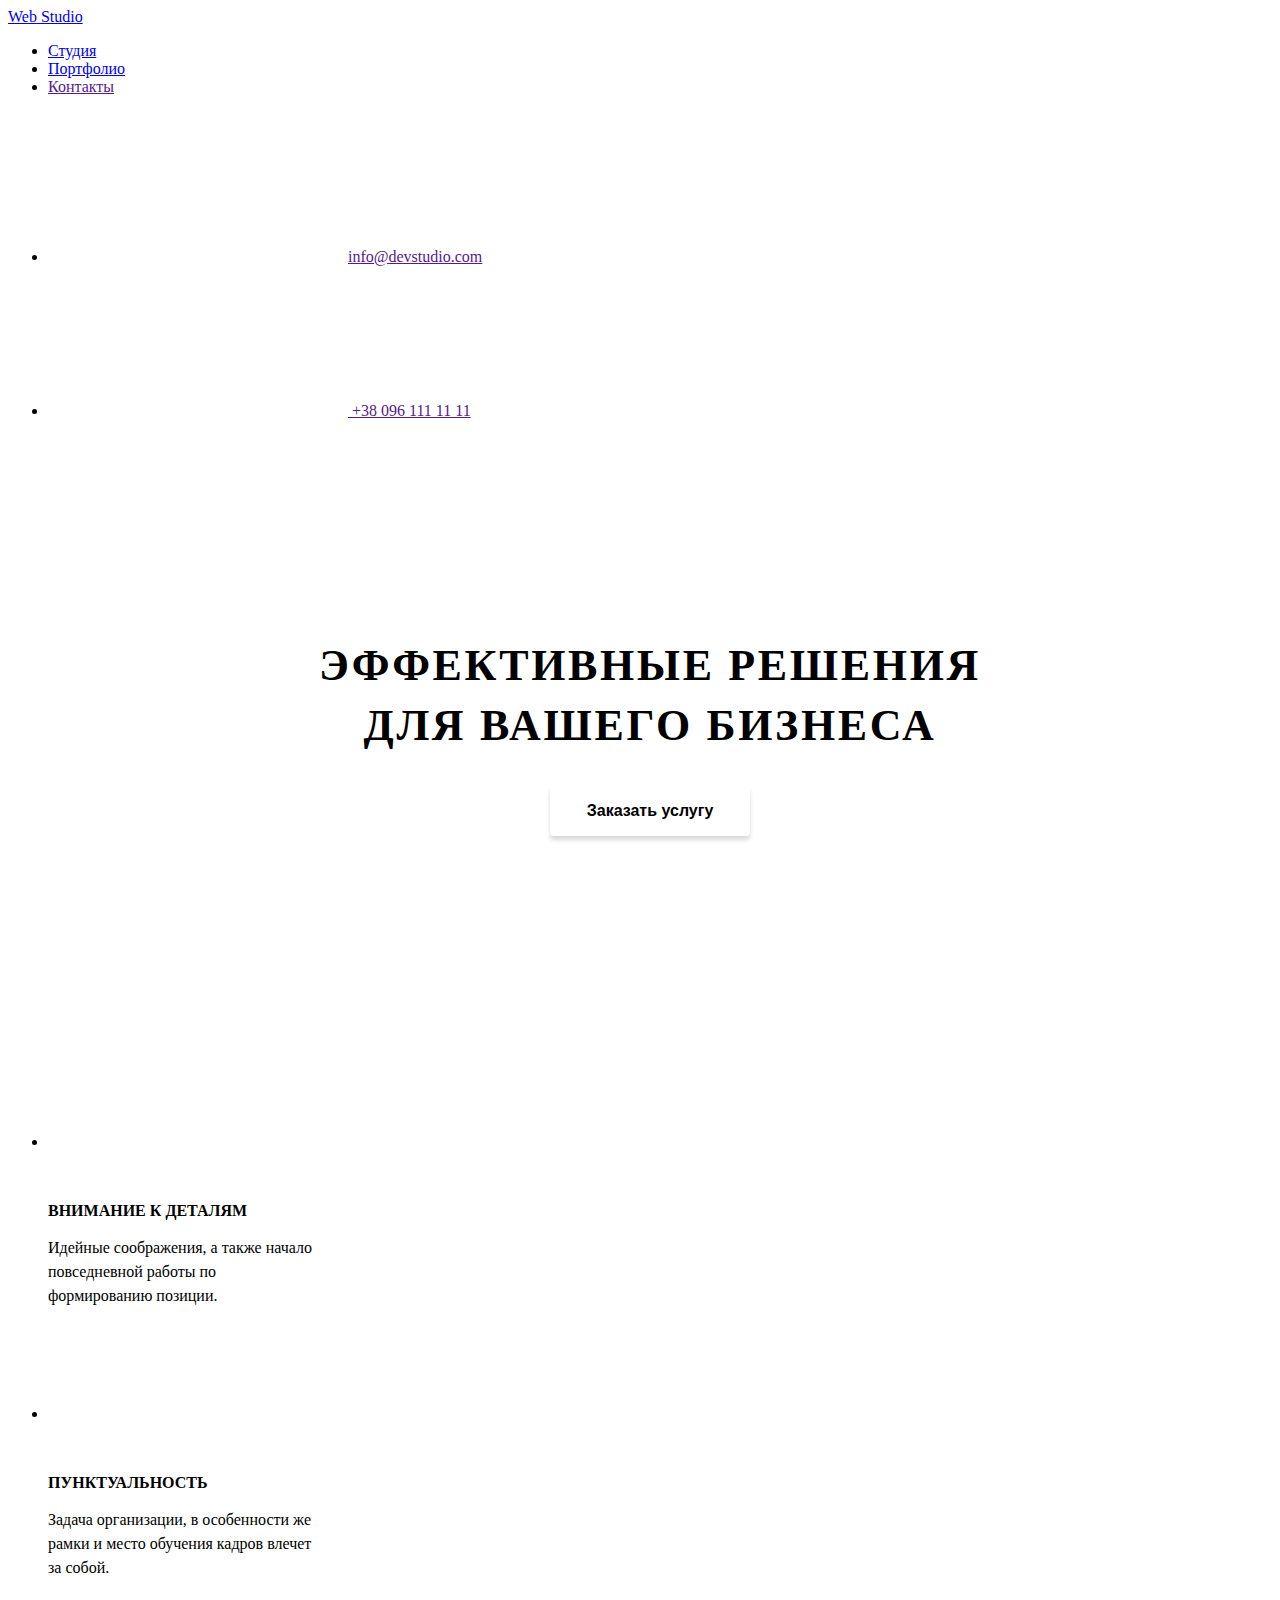
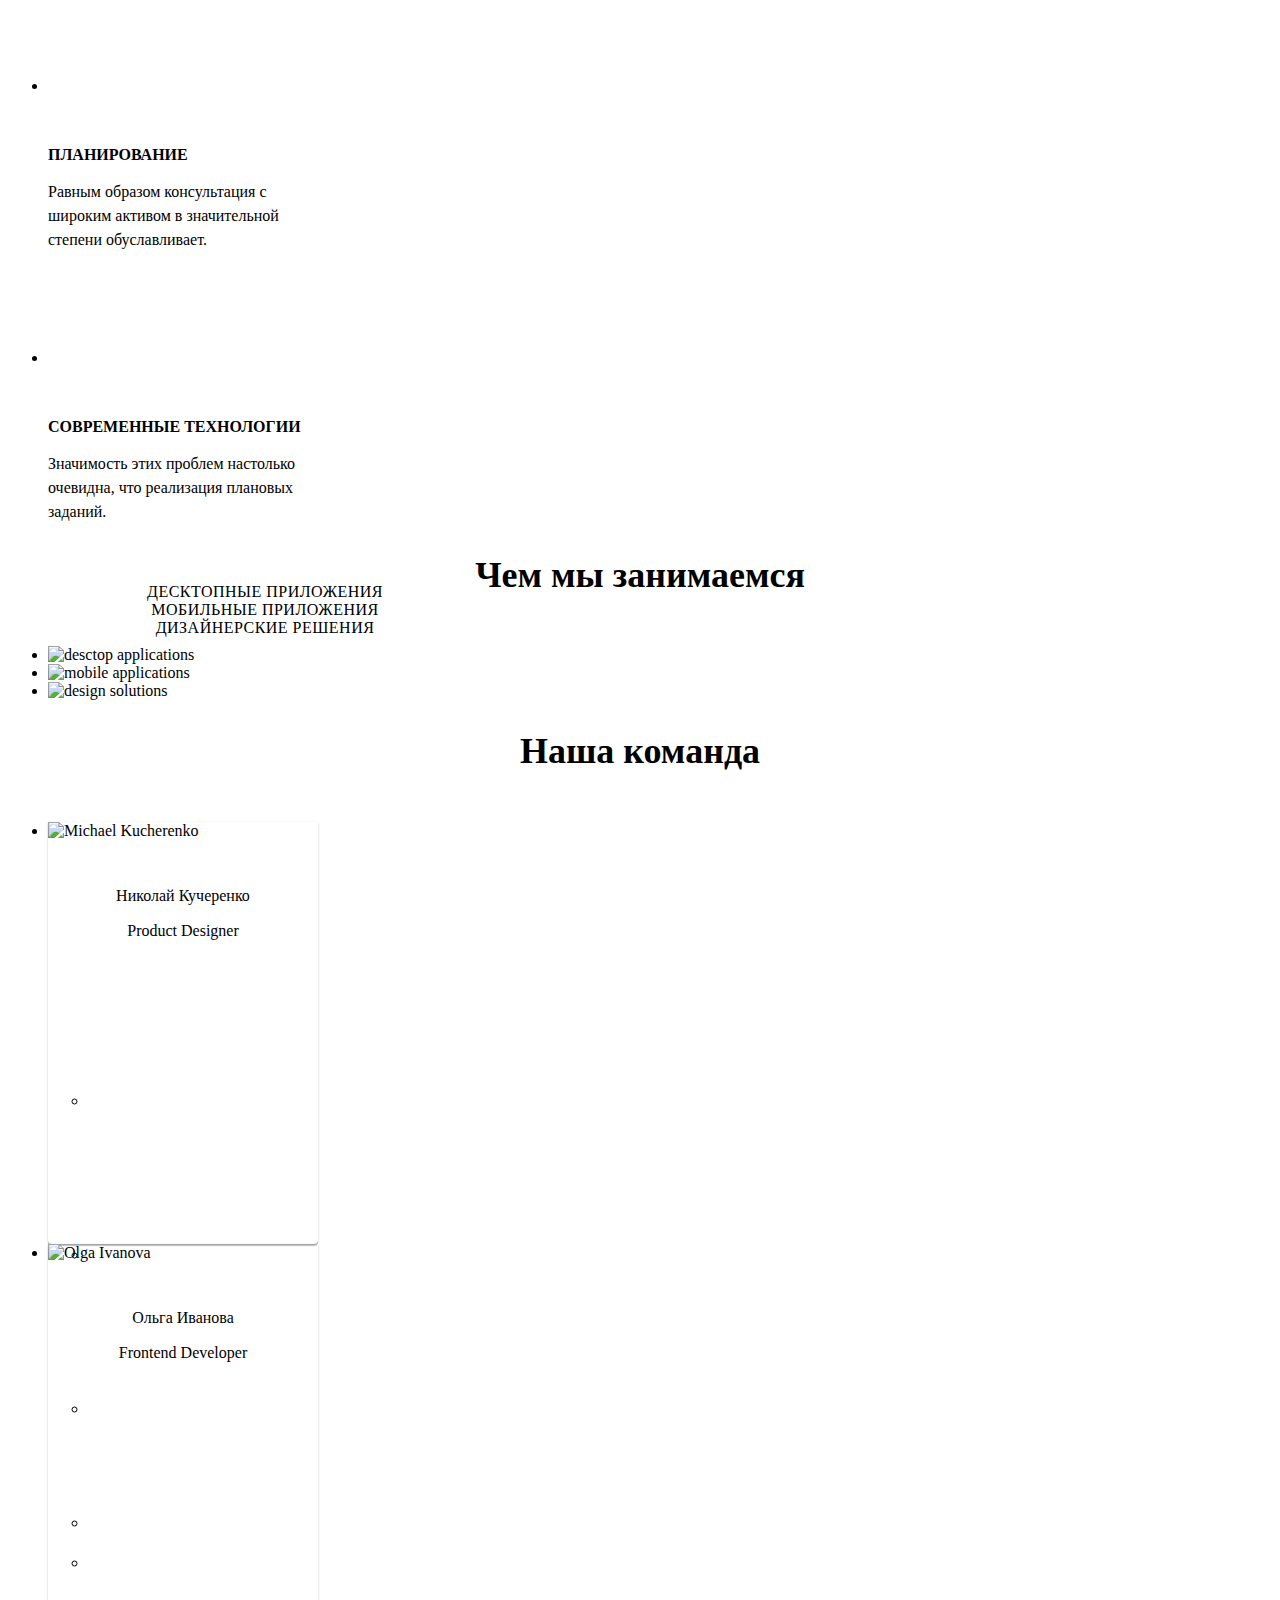
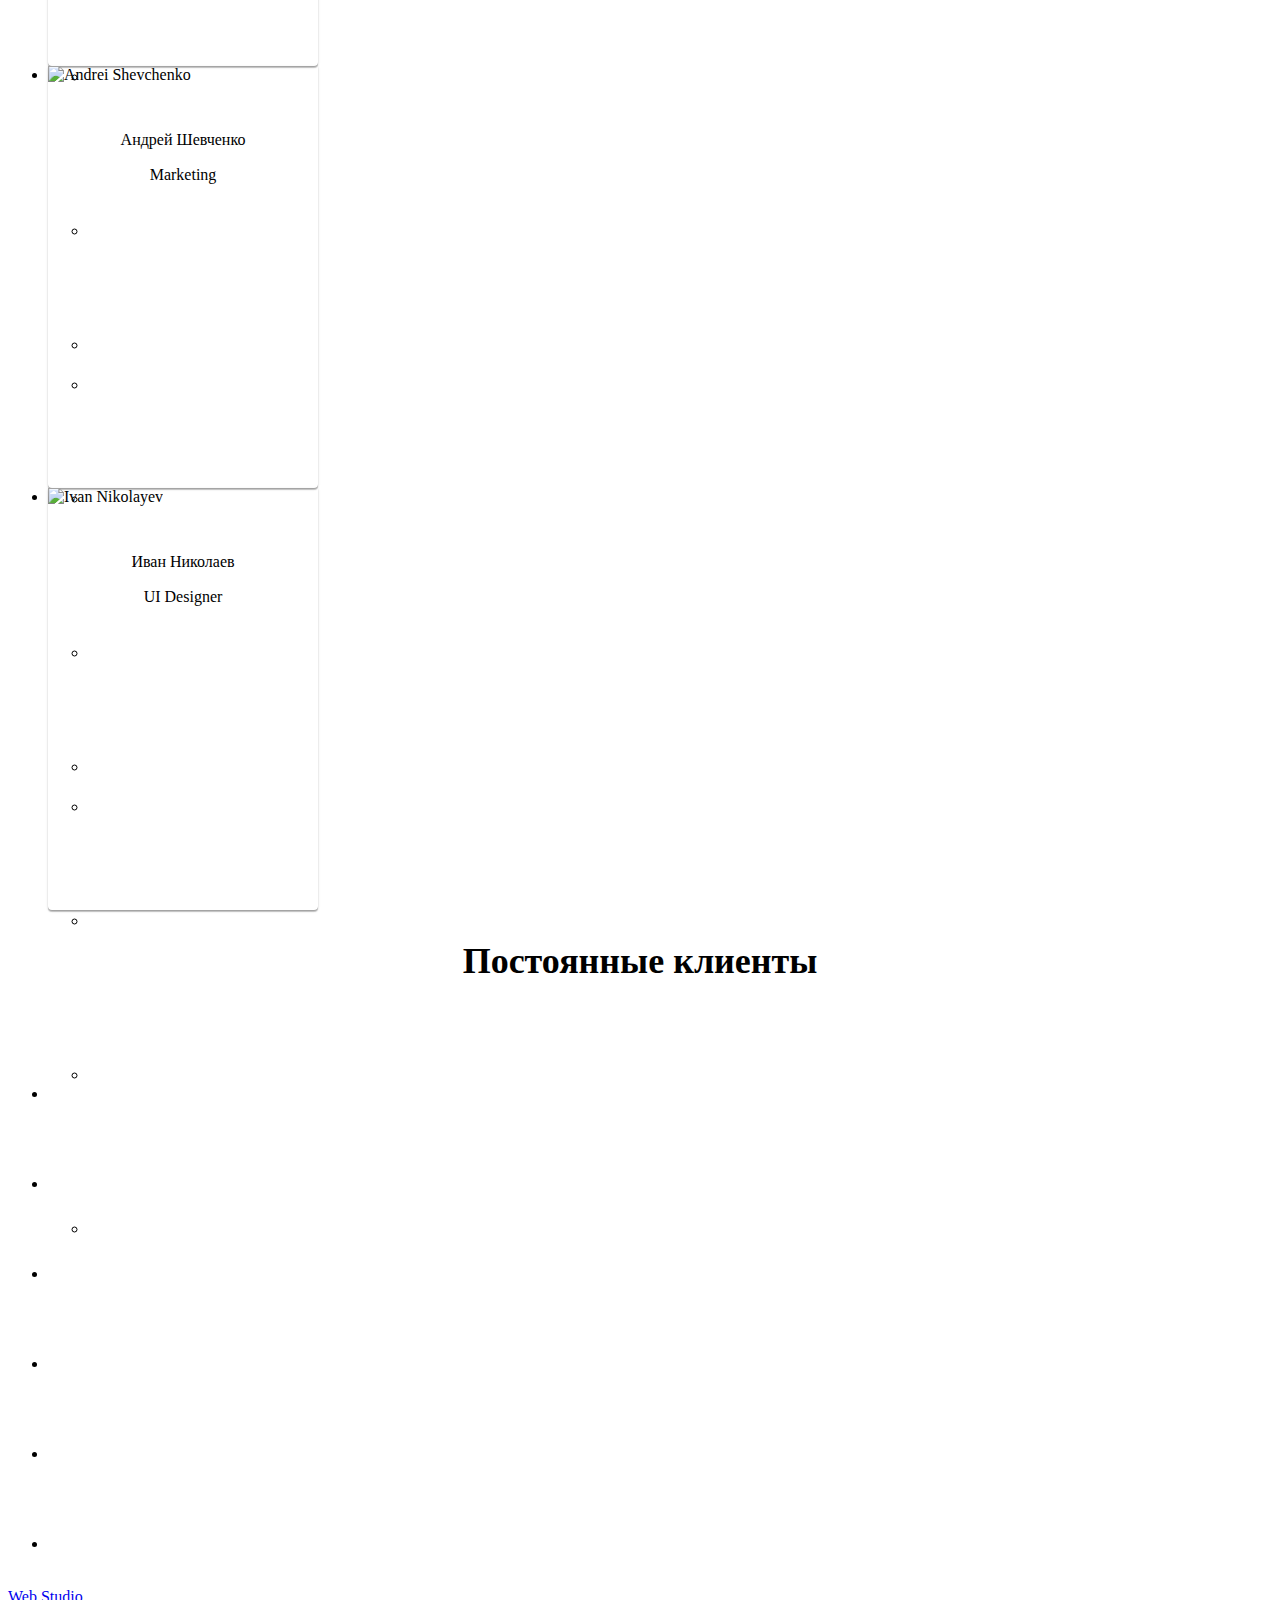
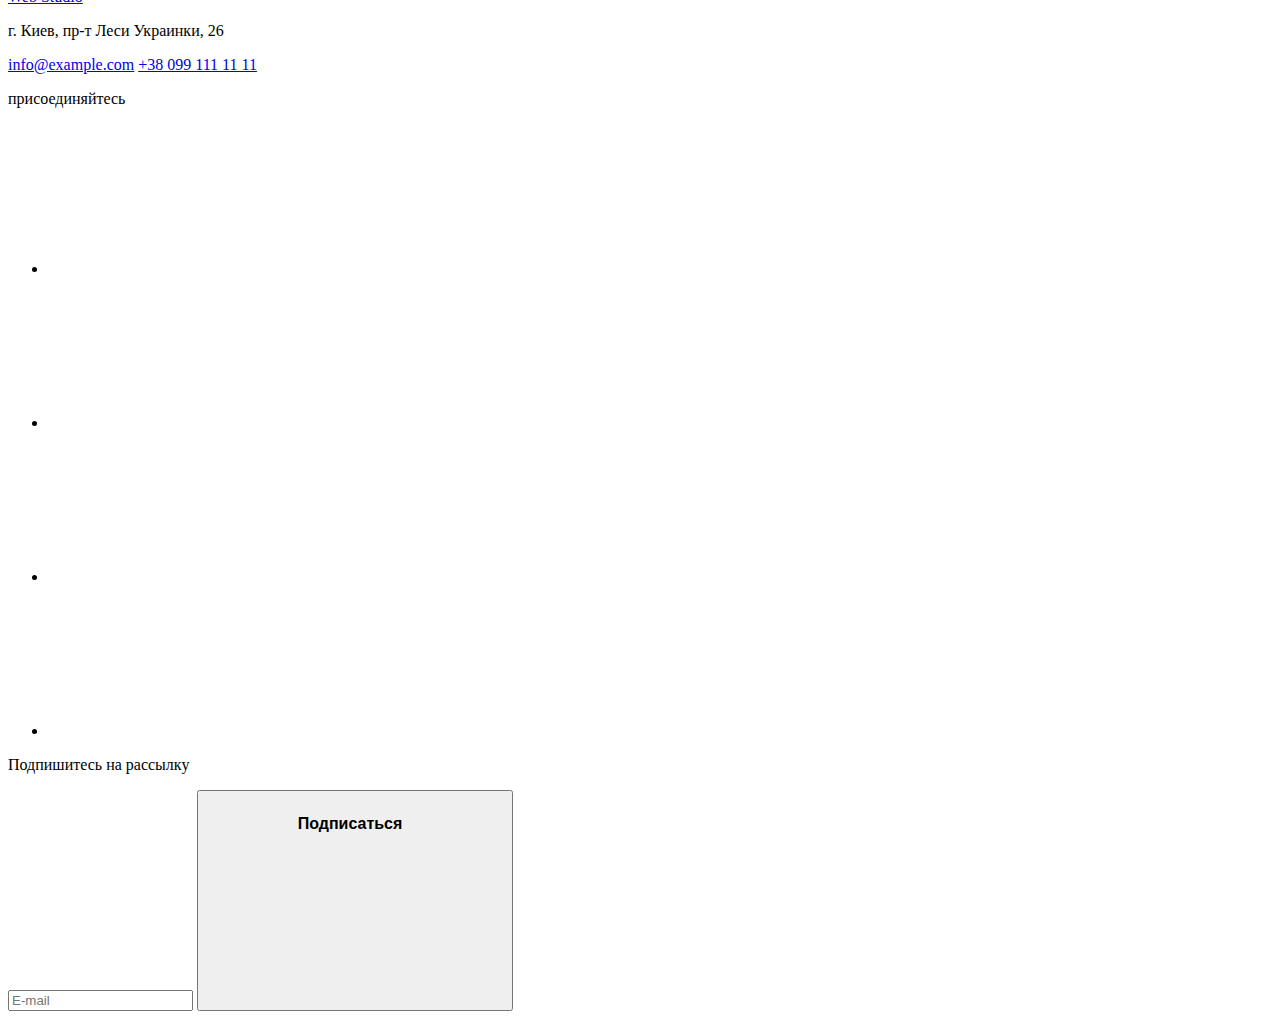
==== commit b86be7af: "fixed btn order service" ====
--- a/goit-markup-hw-03/index.html
+++ b/goit-markup-hw-03/index.html
@@ -61,7 +61,7 @@
         <div class="hero-overlay"></div>
         <div class="hero-description">
           <h1 class="hero-title">эффективные решения для вашего бизнеса</h1>
-          <button class="order-service-link link" data-modal-open>
+          <button class="btn-order-service" data-modal-open>
             Заказать услугу
           </button>
         </div>
--- a/goit-markup-hw-03/css/index.css
+++ b/goit-markup-hw-03/css/index.css
@@ -0,0 +1,465 @@
+@import "./colors.css";
+@import "./fonts.css";
+
+/* HERO */
+
+.hero {
+  height: 600px;
+  background-image: url("../images/hero-image.jpg");
+  text-align: center;
+  /* padding-top: 200px; */
+
+  position: relative;
+}
+
+.hero-overlay {
+  position: absolute;
+  top: 0;
+  left: 0;
+  width: 100%;
+  height: 600px;
+
+  background: var(--hero-overlay-color);
+}
+
+.hero-description {
+  position: absolute;
+  top: 200px;
+  left: calc(50% - 338px);
+}
+
+.hero-title {
+  display: block;
+  padding: 0;
+  width: 696px;
+  margin: auto;
+  margin-bottom: 30px;
+
+  font-weight: 900;
+  font-size: 44px;
+  line-height: 60px;
+  text-align: center;
+  letter-spacing: 0.06em;
+  text-transform: uppercase;
+
+  color: var(--title-primery-color);
+}
+
+.btn-order-service {
+  margin: auto;
+  width: 200px;
+
+  padding: 10px 32px;
+  background: var(--accent-color);
+  color: var(--title-primery-color);
+
+  outline: none;
+  border: none;
+  box-shadow: 0px 4px 4px rgba(0, 0, 0, 0.15);
+  border-radius: 4px;
+
+  font-weight: bold;
+  font-size: 16px;
+  line-height: 30px;
+}
+
+/* ALL SECTION */
+
+.section-title {
+  font-weight: bold;
+  font-size: 36px;
+  line-height: 42px;
+  text-align: center;
+  margin-bottom: 50px;
+}
+
+/* SACTION ADVANTAGE */
+
+.section.section-advantage {
+  padding-bottom: 0;
+}
+
+.item-advantage {
+  width: 270px;
+}
+
+.item-advantage:not(:last-child) {
+  margin-right: 30px;
+}
+
+.advantage-icon-wrapper {
+  height: 120px;
+  border-radius: 4px;
+  background-color: var(--prime-card-background-color);
+
+  margin-bottom: 30px;
+
+  position: relative;
+}
+
+.advantage-icon-wrapper {
+  display: flex;
+  justify-content: center;
+  align-items: center;
+}
+
+.advantage-icon {
+  width: 70px;
+  height: 70px;
+}
+
+.advantage-title {
+  font-weight: bold;
+  text-transform: uppercase;
+
+  margin-bottom: 10px;
+}
+
+.advantage-txt {
+  font-weight: normal;
+  line-height: 24px;
+  color: var(--text-color-secondary);
+}
+
+/* SECTION WHAT WE DO */
+
+.item-service {
+  width: 380px;
+  position: relative;
+}
+
+.item-service:not(:last-child) {
+  margin-right: 30px;
+}
+
+.item-hover-overlay {
+  content: "";
+  width: 100%;
+  height: 70px;
+  bottom: 0;
+  left: 0;
+  position: absolute;
+
+  background-color: var(--card-background-color);
+
+  padding: 27px;
+}
+
+.service-desc {
+  text-align: center;
+  letter-spacing: 0.03em;
+  text-transform: uppercase;
+
+  color: var(--title-primery-color);
+}
+
+/* SECTION OUR TEAM */
+
+.background-container {
+  background-color: var(--section-background-color);
+}
+
+.item-teamate {
+  width: 270px;
+  height: 422px;
+
+  box-shadow: 0px 2px 1px rgba(0, 0, 0, 0.2), 0px 1px 1px rgba(0, 0, 0, 0.14),
+    0px 1px 3px rgba(0, 0, 0, 0.12);
+  border-radius: 0px 0px 4px 4px;
+
+  background-color: var(--card-background-primery-color);
+}
+
+.item-teamate:not(:last-child) {
+  margin-right: 30px;
+}
+
+.teamate-img {
+  margin-bottom: 30px;
+}
+
+.employee-name,
+.employee-status {
+  font-size: 16px;
+  line-height: 19px;
+  text-align: center;
+}
+
+.employee-name {
+  font-weight: 500;
+  margin-bottom: 10px;
+}
+
+.employee-status {
+  color: var(--text-color-secondary);
+  margin-bottom: 16px;
+}
+
+/* SECTION CLIENTS */
+
+.item-client:not(:last-child) {
+  margin-right: 30px;
+}
+
+.clients-link {
+  width: 170px;
+  height: 90px;
+  border: 1px solid var(--clients-border-color);
+  border-radius: 4px;
+
+  display: flex;
+  align-items: center;
+  justify-content: center;
+
+  transition-property: border-color;
+  transition-duration: 250ms;
+  transition-timing-function: ubic-bezier(0.4, 0, 0.2, 1);
+}
+
+.clients-link:hover,
+.clients-link:focus {
+  border-color: var(--accent-color);
+}
+
+.clients-icon {
+  width: 50%;
+  height: 50%;
+
+  transition-property: var(--color3);
+  transition-duration: 2500ms;
+  transition-timing-function: ubic-bezier(0.4, 0, 0.2, 1);
+}
+
+.clients-link:hover .clients-icon,
+.clients-link:focus .clients-icon {
+  --color3: var(--accent-color);
+}
+
+/* MODAL */
+
+.backdrop.is-hidden {
+  opacity: 0;
+  pointer-events: none;
+}
+
+.backdrop {
+  position: fixed;
+  top: 0;
+  left: 0;
+
+  width: 100%;
+  height: 100%;
+
+  background-color: var(--backdrop-background);
+}
+
+.modal {
+  position: absolute;
+  top: 50%;
+  left: 50%;
+
+  transform: translate(-50%, -50%);
+
+  width: 528px;
+  height: 581px;
+
+  background: #ffffff;
+  box-shadow: 0px 2px 1px rgba(0, 0, 0, 0.2), 0px 1px 1px rgba(0, 0, 0, 0.14),
+    0px 1px 3px rgba(0, 0, 0, 0.12);
+  border-radius: 4px;
+
+  padding: 40px 39px 0 41px;
+}
+
+.modal-close {
+  position: absolute;
+  top: 8px;
+  right: 8px;
+
+  width: 30px;
+  height: 30px;
+
+  padding: 3px;
+
+  outline: none;
+
+  cursor: pointer;
+
+  background: #ffffff;
+  border: 1px solid rgba(0, 0, 0, 0.1);
+  box-sizing: border-box;
+  border-radius: 50%;
+
+  display: flex;
+  align-items: center;
+  justify-content: center;
+}
+
+.btn-close-icon {
+  width: 10px;
+  height: 10px;
+}
+
+.modal-close:hover .btn-close-icon {
+  --color1: var(--accent-color);
+}
+
+.modal-title {
+  font-weight: bold;
+  font-size: 20px;
+  line-height: 23px;
+  text-align: center;
+  letter-spacing: 0.03em;
+
+  margin-bottom: 30px;
+}
+
+.modal-form {
+  display: flex;
+  flex-direction: column;
+}
+
+.form-input {
+  width: 100%;
+  height: 40px;
+
+  outline: none;
+
+  border: 1px solid rgba(33, 33, 33, 0.2);
+  box-sizing: border-box;
+  border-radius: 4px;
+
+  padding-left: 42px;
+}
+
+.modal-form .input-txtarea {
+  min-height: 120px;
+  padding: 12px 16px;
+}
+
+.input-wrapper {
+  position: relative;
+  margin-bottom: 28px;
+}
+
+.modal-input-icon {
+  width: 15px;
+  height: 15px;
+
+  position: absolute;
+
+  left: 20px;
+  top: 50%;
+
+  transform: translateY(-50%);
+}
+
+.form-label {
+  position: absolute;
+  top: 50%;
+  left: 42px;
+
+  transform: translateY(-50%);
+
+  font-weight: normal;
+  font-size: 14px;
+  line-height: 16px;
+  letter-spacing: 0.01em;
+
+  color: #757575;
+
+  transition: transform 250ms cubic-bezier(0.4, 0, 0.2, 1),
+    color 250ms cubic-bezier(0.4, 0, 0.2, 1);
+}
+
+.form-label.txt-area {
+  position: absolute;
+  top: 20px;
+  left: 16px;
+}
+
+.form-input:focus {
+  border-color: var(--accent-color);
+}
+
+.form-input:focus + .modal-input-icon {
+  --color7: var(--accent-color);
+}
+
+.form-input:focus + .modal-input-icon + .form-label {
+  transform: translate(-25px, -250%);
+  color: var(--accent-color);
+}
+
+.form-input:focus + .form-label {
+  transform: translate(5px, -250%);
+  color: var(--accent-color);
+}
+
+.input-wrapper.chck-box-wrapper {
+  text-align: center;
+}
+
+.checkbox {
+  display: none;
+}
+
+.chck-label {
+  font-size: 14px;
+  line-height: 24px;
+  letter-spacing: 0.03em;
+
+  padding-left: 15px;
+
+  color: #757575;
+
+  position: relative;
+}
+
+.chck-label::before {
+  content: "";
+
+  position: absolute;
+  top: 1px;
+  left: -10px;
+
+  width: 16px;
+  height: 15px;
+
+  margin-right: 10px;
+}
+
+.checkbox:not(:checked) + .chck-label::before {
+  background-image: url("../images/icons/icon-unchecked.svg");
+}
+
+.checkbox:checked + .chck-label::before {
+  background-image: url("../images/icons/icon-check.svg");
+}
+
+.modal-btn-send {
+  width: 200px;
+  height: 50px;
+
+  outline: none;
+  border: none;
+
+  margin: auto;
+
+  background-color: var(--accent-color);
+  box-shadow: 0px 4px 4px rgba(0, 0, 0, 0.15);
+  border-radius: 4px;
+
+  display: flex;
+  align-items: center;
+  justify-content: center;
+}
+
+.btn-txt {
+  margin-right: 10px;
+
+  font-weight: bold;
+  font-size: 16px;
+  line-height: 30px;
+  color: var(--footer-secondary-color);
+}
